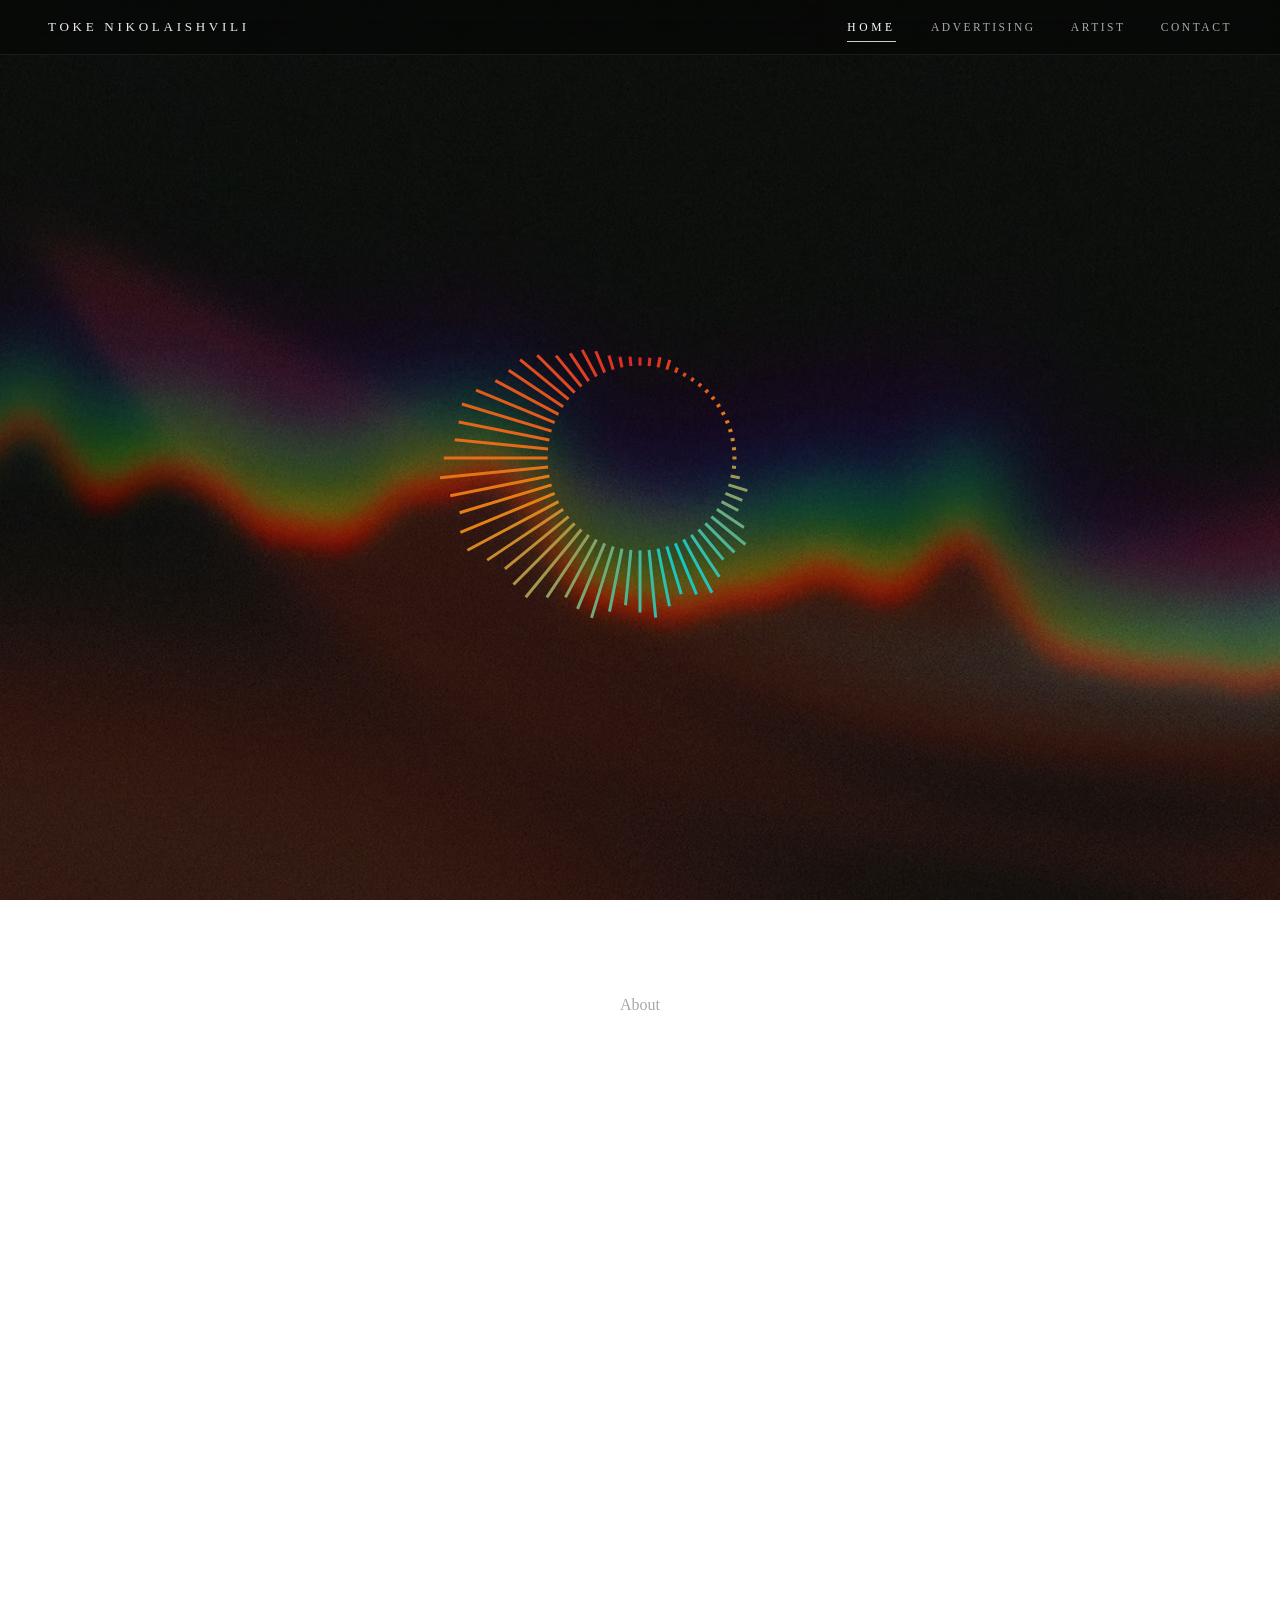
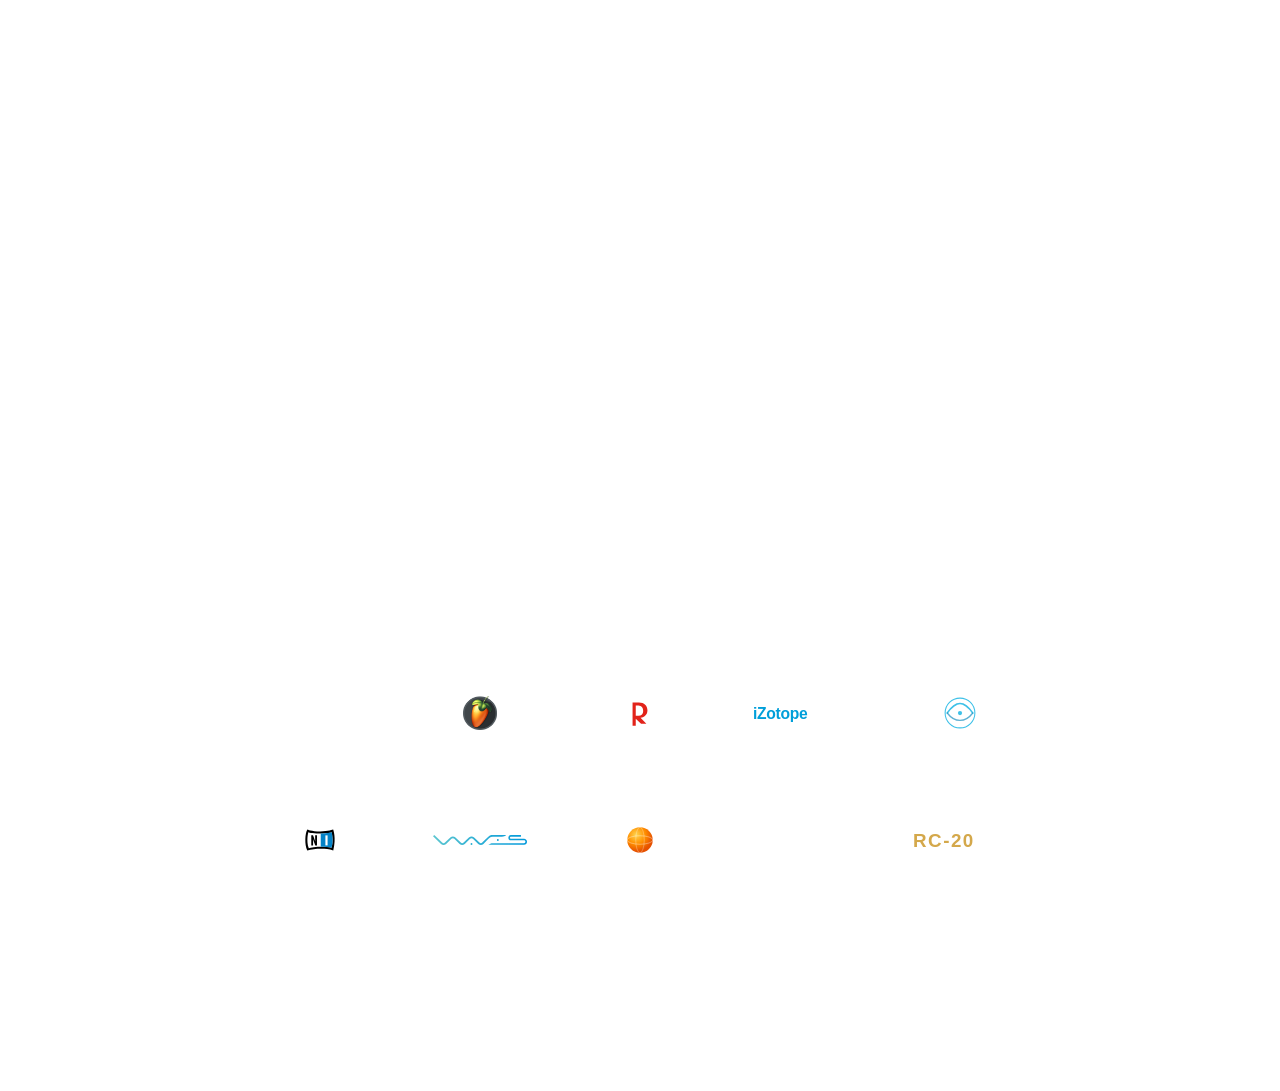
==== index.html @ 5052872d "Add beat-sync music toggle across all pages with SoundCloud player. Wire breathe and BPM-driven wave" ====
<!DOCTYPE html>
<html lang="en">
<head>
<meta charset="UTF-8">
<meta name="viewport" content="width=device-width, initial-scale=1.0">
<title>Toke Nikolaishvili — Home</title>
<link rel="icon" href="favicon.svg" type="image/svg+xml">
<link rel="stylesheet" href="style.css?v=10">
</head>
<body>
  <div class="bg-layer bg-primary"></div>
  <div class="bg-layer bg-dark"></div>
  <div class="bg-layer bg-overlay"></div>

  <header class="site-header">
    <a href="index.html" class="site-logo">Toke Nikolaishvili</a>
    <button type="button" class="nav-toggle" aria-label="Open menu" aria-expanded="false" aria-controls="site-nav">
      <span class="nav-toggle__bar" aria-hidden="true"></span>
      <span class="nav-toggle__bar" aria-hidden="true"></span>
      <span class="nav-toggle__bar" aria-hidden="true"></span>
    </button>
    <nav class="site-nav" id="site-nav" aria-label="Main navigation">
      <a href="index.html">Home</a>
      <a href="pages/advertising.html">Advertising</a>
      <a href="pages/artist.html">Artist</a>
      <a href="pages/contact.html">Contact</a>
    </nav>
  </header>

  <div class="music-toggle-rail" id="musicToggleRail">
    <button type="button" class="music-toggle" id="musicToggle" aria-label="Mute music" aria-pressed="false">
      <span class="music-toggle__viz" aria-hidden="true">
        <svg class="music-toggle__wave" viewBox="0 0 24 14" width="24" height="14" fill="none" stroke="currentColor" stroke-width="1.45" stroke-linecap="round" stroke-linejoin="round">
          <path class="music-toggle__wave-path music-toggle__wave-path--back" d="M0 7 C2 5.5 4 8.5 6 7 S10 5.5 12 7 S16 8.5 18 7 S22 5.5 24 7"/>
          <path class="music-toggle__wave-path music-toggle__wave-path--front" d="M0 7 C2 8.5 4 5.5 6 7 S10 8.5 12 7 S16 5.5 18 7 S22 8.5 24 7"/>
        </svg>
      </span>
      <svg class="music-toggle__icon music-toggle__icon--off" width="20" height="20" viewBox="0 0 24 24" fill="none" aria-hidden="true">
        <path d="M11 5 6 9H3v6h3l5 4V5z" stroke="currentColor" stroke-width="1.5" stroke-linejoin="round"/>
        <line x1="16" y1="9" x2="22" y2="15" stroke="currentColor" stroke-width="1.5" stroke-linecap="round"/>
        <line x1="22" y1="9" x2="16" y2="15" stroke="currentColor" stroke-width="1.5" stroke-linecap="round"/>
      </svg>
    </button>
  </div>

  <main class="page-content home-hero" id="hero">
    <canvas id="radialCanvas" width="420" height="420"></canvas>
    <button type="button" class="scroll-cue" id="scrollCue" aria-label="Scroll to about">
      <svg class="scroll-cue__arrow" width="18" height="10" viewBox="0 0 18 10" fill="none" aria-hidden="true"><path d="M1 1L9 8L17 1" stroke="currentColor" stroke-width="1.5" stroke-linecap="round" stroke-linejoin="round"/></svg>
    </button>
  </main>

  <section class="page-content about-reveal" id="about">
    <div class="page-section page-section--centered">
      <div class="page-inner">
        <p class="scroll-cue__text" style="color: darkgray;">About</p>

        <h1 class="page-title">Tornike “Toke” Nikolaishvili</h1>
        <p class="page-subtitle">Sound Designer &bull; Music Producer &bull; Audio Engineer</p>

        <div class="bio-text">
          <p>Born in Tbilisi, Georgia and currently based in Vancouver, Canada, Tornike “Toke” Nikolaishvili is a sound designer, music producer, and audio engineer with more than 20 years of experience in music production, sound design, and audio engineering.</p>
          <p>Specializing in game audio, interactive sound design, and electronic music production, Toke creates immersive sound experiences that combine technical precision with emotional impact. His work includes sound effects, adaptive music loops, UI audio, ambient textures, transition effects, and slot-style game audio systems.</p>
          <p>With advanced expertise in Ableton Live, he has collaborated on freelance game audio projects with developers, artists, and designers to deliver polished, production-ready audio assets optimized for performance and gameplay integration.</p>
          <p>From 2019 to 2023, Toke worked as an Ableton Live mentor at 303Hz Academy in Tbilisi, teaching music production, sound design, workflow development, and creative audio techniques to emerging producers and artists.</p>
          <p>Alongside his work in game audio and music production, Toke is also one of the founders and CEOs of Swing Festival in Poti, Georgia &mdash; a festival centered around electronic music, underground culture, sound, and immersive artistic experiences.</p>
          <p>His creative approach blends experimental sound design, technical audio engineering, rhythm, atmosphere, and a deep understanding of frequencies and interactive environments.</p>
        </div>

        <div class="section-divider"></div>
        <p class="page-label">Skills</p>

        <div class="skills-grid">
          <div>
            <p class="skills-col-label">Sound Design</p>
            <ul class="skills-list">
              <li>Game Audio Design</li>
              <li>Interactive Sound Systems</li>
              <li>Slot Game Audio</li>
              <li>Adaptive Music Loops</li>
              <li>Sound Effects &amp; Foley</li>
              <li>Ambient Textures</li>
            </ul>
          </div>
          <div>
            <p class="skills-col-label">Production</p>
            <ul class="skills-list">
              <li>Electronic Music Production</li>
              <li>Mixing &amp; Mastering</li>
              <li>UI / UX Audio</li>
              <li>Audio Optimization</li>
              <li>Transition Effects</li>
            </ul>
          </div>
          <div>
            <p class="skills-col-label">Software</p>
            <ul class="skills-list">
              <li>Ableton Live <span class="muted">(Expert)</span></li>
              <li>FL Studio</li>
              <li>Professional VST &amp; Plugins</li>
            </ul>
            <p class="skills-col-label skills-col-label--spaced">Experience</p>
            <ul class="skills-list">
              <li>20+ Years in Audio</li>
              <li>Ableton Mentor 2019&ndash;2023</li>
              <li>Swing Festival Co-Founder</li>
            </ul>
            <p class="skills-col-label skills-col-label--spaced">Availability</p>
            <p class="availability-text">Available for Remote, Freelance,<br>Contract, and Full-Time Opportunities.</p>
          </div>
        </div>

        <div class="section-divider"></div>
        <p class="page-label">Creative Audio Toolkit</p>

        <div class="toolkit-grid">
          <div class="logo-card">
            <img class="logo-card__img logo-card__img--light" src="images/toolkit/ableton.svg" alt="Ableton Live" loading="lazy" width="120" height="24">
            <span>Ableton</span>
          </div>
          <div class="logo-card">
            <img class="logo-card__img" src="images/toolkit/fl-studio.png" alt="FL Studio" loading="lazy" width="36" height="36">
            <span>FL Studio</span>
          </div>
          <div class="logo-card">
            <img class="logo-card__img" src="images/toolkit/fabfilter.svg" alt="FabFilter" loading="lazy" width="36" height="36">
            <span>FabFilter</span>
          </div>
          <div class="logo-card">
            <img class="logo-card__img" src="images/toolkit/izotope.svg" alt="iZotope RX" loading="lazy" width="100" height="24">
            <span>iZotope RX</span>
          </div>
          <div class="logo-card">
            <img class="logo-card__img" src="images/toolkit/serum.svg" alt="Serum" loading="lazy" width="36" height="36">
            <span>Serum</span>
          </div>
          <div class="logo-card">
            <img class="logo-card__img" src="images/toolkit/native-instruments.svg" alt="Kontakt" loading="lazy" width="36" height="36">
            <span>Kontakt</span>
          </div>
          <div class="logo-card">
            <img class="logo-card__img" src="images/toolkit/waves.svg" alt="Waves" loading="lazy" width="100" height="20">
            <span>Waves</span>
          </div>
          <div class="logo-card">
            <img class="logo-card__img" src="images/toolkit/ozone.svg" alt="Ozone" loading="lazy" width="36" height="36">
            <span>Ozone</span>
          </div>
          <div class="logo-card">
            <img class="logo-card__img logo-card__img--light" src="images/toolkit/valhalla.svg" alt="Valhalla" loading="lazy" width="110" height="24">
            <span>Valhalla</span>
          </div>
          <div class="logo-card">
            <img class="logo-card__img" src="images/toolkit/rc20.svg" alt="RC-20" loading="lazy" width="80" height="24">
            <span>RC-20</span>
          </div>
          <div class="logo-card">
            <img class="logo-card__img logo-card__img--wide" src="images/toolkit/fmod.svg" alt="FMOD" loading="lazy" width="110" height="28">
            <span>FMOD</span>
          </div>
        </div>
      </div>
    </div>
  </section>

  <div class="soundcloud-hidden" id="soundcloudBar" data-track="https://soundcloud.com/batterdown/indigo" data-bpm="130" data-beat-offset="1">
    <iframe
      id="soundcloudPlayer"
      title="SoundCloud player"
      allow="autoplay"
      scrolling="no"
      frameborder="no"
    ></iframe>
  </div>

  <script src="script.js?v=9"></script>
</body>
</html>
---- style.css ----
* { margin: 0; padding: 0; box-sizing: border-box; }
  html, body { width: 100%; min-height: 100%; }
  body { position: relative; }
  
  .bg-layer {
    position: fixed;
    inset: 0;
    width: 100%;
    height: 100%;
  }

  /* Layer 1: Fullscreen background */
  .bg-primary {
    background-image: url("[data-uri]");
    background-size: cover;
    background-position: center;
    background-repeat: no-repeat;
    z-index: 1;
  }

  /* Layer 2: Dark overlay for readability */
  .bg-dark {
    background: rgba(0, 0, 0, 0.45);
    z-index: 2;
  }

  /* Layer 3: Second image as low-opacity overlay */
  .bg-overlay {
    background-image: url("[data-uri]");
    background-size: cover;
    background-position: center;
    background-repeat: no-repeat;
    opacity: 0.18;
    z-index: 3;
  }

  /* Content sits above all layers */
  .content {
    position: relative;
    z-index: 10;
    width: 100%;
    min-height: 100vh;
  }

  .content section {
    width: 100%;
    min-height: 100vh;
  }

  /* Right-side vertical navigation */
  .site-nav {
    position: fixed;
    top: 50%;
    right: 2rem;
    transform: translateY(-50%);
    z-index: 100;
    display: flex;
    flex-direction: column;
    align-items: flex-end;
    gap: 2rem;
  }

  .site-nav a {
    color: rgba(255, 255, 255, 0.65);
    text-decoration: none;
    font-family: 'Georgia', 'Times New Roman', serif;
    font-size: 0.72rem;
    letter-spacing: 0.22em;
    text-transform: uppercase;
    transition: color 0.3s ease, letter-spacing 0.3s ease;
    position: relative;
    padding: 0.2rem 0;
    text-align: right;
    display: block;
  }

  .site-nav a::after {
    content: '';
    position: absolute;
    bottom: 0;
    left: 50%;
    transform: translateX(-50%);
    width: 1px;
    height: 0;
    background: rgba(255, 255, 255, 0.9);
    transition: height 0.3s ease;
  }

  .site-nav a:hover {
    color: rgba(255, 255, 255, 1);
    letter-spacing: 0.32em;
  }

  .site-nav a.active {
    color: rgba(255, 255, 255, 1);
    letter-spacing: 0.32em;
  }

  .site-nav a.active::after {
    content: '';
    position: absolute;
    bottom: -2px;
    left: 0;
    right: 0;
    height: 1px;
    background: rgba(255, 255, 255, 0.8);
  }

  .site-nav a:hover::after {
    height: 100%;
  }

  /* Thin vertical rule beside the nav */
  .site-nav::before {
    content: '';
    position: absolute;
    top: -1.5rem;
    bottom: -1.5rem;
    right: -1rem;
    width: 1px;
    background: rgba(255, 255, 255, 0.15);
  }

  /* Header layout */
  .site-header {
    position: fixed;
    top: 0;
    left: 0;
    right: 0;
    z-index: 100;
    display: flex;
    align-items: center;
    justify-content: space-between;
    padding: 1.1rem 3rem;
    background: rgba(0, 0, 0, 0.4);
    backdrop-filter: blur(14px);
    -webkit-backdrop-filter: blur(14px);
    border-bottom: 0.5px solid rgba(255, 255, 255, 0.08);
  }

  .site-logo {
    font-family: Georgia, 'Times New Roman', serif;
    font-size: 0.82rem;
    letter-spacing: 0.28em;
    text-transform: uppercase;
    color: rgba(255, 255, 255, 0.92);
    text-decoration: none;
    transition: color 0.3s ease, letter-spacing 0.3s ease;
  }

  .site-logo:hover {
    color: rgba(255, 255, 255, 1);
    letter-spacing: 0.34em;
  }

  .site-header .site-nav {
    position: static;
    top: auto;
    right: auto;
    transform: none;
    flex-direction: row;
    align-items: center;
    gap: 2.2rem;
  }

  .site-header .site-nav::before {
    display: none;
  }

  .site-header .site-nav a {
    text-align: center;
  }

  .site-header .site-nav a::after {
    left: 0;
    right: 0;
    transform: none;
    width: auto;
  }

  .site-header .site-nav a.active::after {
    bottom: -6px;
    height: 1px;
  }

  .site-header .site-nav a:hover::after {
    height: 1px;
    bottom: -6px;
  }

  .nav-toggle {
    display: none;
    flex-direction: column;
    justify-content: center;
    gap: 5px;
    width: 44px;
    height: 44px;
    padding: 0;
    border: 0.5px solid rgba(255, 255, 255, 0.15);
    border-radius: 6px;
    background: rgba(255, 255, 255, 0.04);
    cursor: pointer;
    transition: background 0.25s ease, border-color 0.25s ease;
  }

  .nav-toggle:hover {
    background: rgba(255, 255, 255, 0.1);
    border-color: rgba(255, 255, 255, 0.3);
  }

  .nav-toggle__bar {
    display: block;
    width: 20px;
    height: 1.5px;
    margin: 0 auto;
    background: rgba(255, 255, 255, 0.9);
    transition: transform 0.3s ease, opacity 0.3s ease;
  }

  .site-header.is-open .nav-toggle__bar:nth-child(1) {
    transform: translateY(6.5px) rotate(45deg);
  }

  .site-header.is-open .nav-toggle__bar:nth-child(2) {
    opacity: 0;
  }

  .site-header.is-open .nav-toggle__bar:nth-child(3) {
    transform: translateY(-6.5px) rotate(-45deg);
  }

  body.nav-open {
    overflow: hidden;
  }

  /* Page layout */
  .page-content {
    position: relative;
    z-index: 10;
    width: 100%;
    min-height: 100vh;
    padding: 6rem 3rem 4rem;
  }

  .page-content:not(.about-reveal) {
    animation: none;
  }

  .page-reveal-item {
    opacity: 0;
    transform: translateY(36px);
    animation: section-reveal 1.15s cubic-bezier(0.22, 1, 0.36, 1) forwards;
  }

  @keyframes section-reveal {
    from {
      opacity: 0;
      transform: translateY(36px);
    }
    to {
      opacity: 1;
      transform: translateY(0);
    }
  }

  @keyframes page-enter {
    from {
      opacity: 0;
      transform: translateY(22px);
    }
    to {
      opacity: 1;
      transform: translateY(0);
    }
  }

  html.is-leaving .page-reveal-item,
  html.is-leaving .site-header {
    animation: none !important;
    opacity: 0;
    transform: translateY(-14px);
    transition: opacity 0.4s ease, transform 0.4s ease;
  }

  @media (prefers-reduced-motion: reduce) {
    .page-reveal-item {
      animation: none;
      opacity: 1;
      transform: none;
    }

    html.is-leaving .page-reveal-item,
    html.is-leaving .site-header {
      transition: none;
    }
  }

  .home-hero {
    position: relative;
    display: flex;
    flex-direction: column;
    align-items: center;
    justify-content: center;
    min-height: 100svh;
    height: 100svh;
    padding-top: 5rem;
    overflow: hidden;
  }

  .scroll-cue {
    position: absolute;
    bottom: 2.5rem;
    left: 50%;
    transform: translateX(-50%);
    display: flex;
    flex-direction: column;
    align-items: center;
    gap: 0.6rem;
    padding: 0.5rem 1rem;
    margin: 0;
    border: none;
    background: transparent;
    -webkit-appearance: none;
    appearance: none;
    color: rgba(255, 255, 255, 0.55);
    font-family: Georgia, serif;
    font-size: 0.62rem;
    letter-spacing: 0.3em;
    text-transform: uppercase;
    cursor: pointer;
    -webkit-tap-highlight-color: transparent;
    opacity: 0;
    visibility: hidden;
    pointer-events: none;
    transition: opacity 0.5s ease, visibility 0s linear 0.5s, color 0.3s ease;
  }

  .scroll-cue.is-shown {
    opacity: 1;
    visibility: visible;
    pointer-events: auto;
    transition: opacity 0.5s ease, visibility 0s linear 0s, color 0.3s ease;
  }

  .scroll-cue:hover {
    color: rgba(255, 255, 255, 0.95);
  }

  .scroll-cue__arrow {
    animation: scroll-cue-bounce 2s ease-in-out infinite;
  }

  @keyframes scroll-cue-bounce {
    0%, 100% { transform: translateY(0); opacity: 0.6; }
    50% { transform: translateY(5px); opacity: 1; }
  }

  .about-reveal {
    min-height: 0;
    opacity: 0;
    visibility: hidden;
    transform: translateY(40px);
    pointer-events: none;
    transition: opacity 0.9s ease, transform 0.9s ease, visibility 0s linear 0.9s;
  }

  .about-reveal.is-visible {
    min-height: 100vh;
    opacity: 1;
    visibility: visible;
    transform: translateY(0);
    pointer-events: auto;
    transition: opacity 0.9s ease, transform 0.9s ease, visibility 0s linear 0s;
  }

  .soundcloud-hidden {
    position: fixed;
    width: 0;
    height: 0;
    overflow: hidden;
    opacity: 0;
    pointer-events: none;
    border: 0;
  }

  .music-toggle-rail {
    position: fixed;
    left: max(1rem, env(safe-area-inset-left, 0px));
    top: 50%;
    transform: translateY(-50%);
    width: 2.75rem;
    z-index: 90;
    pointer-events: none;
    opacity: 0;
    visibility: hidden;
    transition: opacity 0.45s ease, visibility 0s linear 0.45s;
  }

  .music-toggle-rail.is-ready {
    opacity: 1;
    visibility: visible;
    transition: opacity 0.45s ease, visibility 0s linear 0s;
  }

  .music-toggle {
    position: relative;
    top: auto;
    margin-top: 0;
    display: flex;
    align-items: center;
    justify-content: center;
    width: 2.75rem;
    height: 2.75rem;
    padding: 0;
    border: 0.5px solid rgba(255, 255, 255, 0.15);
    border-radius: 50%;
    background: rgba(0, 0, 0, 0.45);
    backdrop-filter: blur(12px);
    -webkit-backdrop-filter: blur(12px);
    color: rgba(255, 255, 255, 0.82);
    cursor: pointer;
    pointer-events: auto;
    -webkit-tap-highlight-color: transparent;
    transition: color 0.25s ease, background 0.25s ease;
    --beat-y: 0.78;
    --beat-x: 1;
    --beat-opacity: 0.62;
    --beat-glow: 0;
    box-shadow: 0 0 calc(20px * var(--beat-glow)) calc(5px * var(--beat-glow)) rgba(255, 255, 255, 0.18);
    border-color: rgba(255, 255, 255, calc(0.12 + var(--beat-glow) * 0.55));
    transform: scale(calc(0.94 + var(--beat-y) * 0.08));
  }

  .music-toggle:hover {
    color: rgba(255, 255, 255, 1);
    background: rgba(255, 255, 255, 0.08);
  }

  .music-toggle.is-beat-sync:not(.is-muted):hover {
    transform: scale(calc(0.98 + var(--beat-y) * 0.1));
  }

  .music-toggle.is-muted {
    color: rgba(255, 255, 255, 0.45);
    border-color: rgba(255, 255, 255, 0.1);
    box-shadow: none;
    transform: none;
  }

  .music-toggle__viz {
    display: flex;
    align-items: center;
    justify-content: center;
    width: 24px;
    height: 14px;
    transform: scale(var(--beat-x), var(--beat-y));
    opacity: var(--beat-opacity);
    will-change: transform, opacity;
  }

  .music-toggle__wave {
    display: block;
    flex-shrink: 0;
  }

  .music-toggle__wave-path--back {
    opacity: 0.34;
  }

  .music-toggle.is-muted .music-toggle__viz {
    display: none;
  }

  .music-toggle__icon {
    display: block;
  }

  .music-toggle__icon--off {
    display: none;
  }

  .music-toggle.is-muted .music-toggle__icon--off {
    display: block;
  }

  @media (prefers-reduced-motion: reduce) {
    .music-toggle {
      transform: none;
    }

    .music-toggle__viz {
      transform: scale(0.95);
      opacity: 0.85;
    }
  }

  .soundcloud-hidden iframe {
    width: 1px;
    height: 1px;
    border: none;
  }

  .page-section {
    max-width: 1100px;
    margin: 0 auto;
  }

  .page-section--centered {
    display: flex;
    flex-direction: column;
    align-items: center;
  }

  .page-inner {
    max-width: 780px;
    width: 100%;
    text-align: center;
  }

  .page-inner--narrow {
    max-width: 560px;
  }

  .page-label {
    font-family: Georgia, serif;
    font-size: 1.65rem;
    letter-spacing: 0.3em;
    text-transform: uppercase;
    color: rgba(255, 255, 255, 0.35);
    margin: 0 0 2.5rem;
  }

  .page-title {
    font-family: Georgia, serif;
    font-size: 1.6rem;
    font-weight: 400;
    color: rgba(255, 255, 255, 0.95);
    letter-spacing: 0.06em;
    margin: 0 0 0.4rem;
  }

  .page-title-release {
    font-family: Georgia, serif;
    font-size: 0.85rem;
    font-weight: 400;
    color: rgba(255, 255, 255, 0.95);
    letter-spacing: 0.5em;
    margin: 0 0 0.4rem;
  }

  .page-title--section {
    font-size: 1.35rem;
    margin-bottom: 1.5rem;
  }

  .page-subtitle {
    font-family: Georgia, serif;
    font-size: 0.7rem;
    letter-spacing: 0.25em;
    text-transform: uppercase;
    color: rgba(255, 255, 255, 0.4);
    margin: 0 0 2.5rem;
  }

  .bio-text p {
    font-family: Georgia, serif;
    font-size: 0.92rem;
    line-height: 1.85;
    color: rgba(255, 255, 255, 0.7);
    margin: 0 0 1.2rem;
    text-align: left;
  }

  .section-divider {
    width: 100%;
    height: 0.5px;
    background: rgba(255, 255, 255, 0.07);
    margin: 3rem 0;
  }

  .skills-grid {
    display: grid;
    grid-template-columns: 1fr 1fr 1fr;
    gap: 2rem;
    text-align: left;
  }

  .skills-col-label {
    font-family: Georgia, serif;
    font-size: 0.6rem;
    letter-spacing: 0.2em;
    text-transform: uppercase;
    color: rgba(255, 255, 255, 0.3);
    margin: 0 0 1.2rem;
  }

  .skills-col-label--spaced {
    margin-top: 2.5rem;
  }

  .skills-list {
    list-style: none;
    padding: 0;
    margin: 0;
  }

  .skills-list li {
    font-family: Georgia, serif;
    font-size: 0.85rem;
    color: rgba(255, 255, 255, 0.65);
    padding: 0.35rem 0;
    border-bottom: 0.5px solid rgba(255, 255, 255, 0.06);
  }

  .skills-list li:last-child {
    border-bottom: none;
  }

  .skills-list .muted {
    color: rgba(255, 255, 255, 0.3);
    font-size: 0.75rem;
  }

  .availability-text {
    font-family: Georgia, serif;
    font-size: 0.85rem;
    color: rgba(255, 255, 255, 0.65);
    line-height: 1.7;
    margin: 0;
  }

  .toolkit-grid {
    display: grid;
    grid-template-columns: repeat(5, 1fr);
    gap: 1.2rem;
  }

  .logo-card {
    border-radius: 10px;
    border: 0.5px solid rgba(255, 255, 255, 0.07);
    background: rgba(255, 255, 255, 0.02);
    padding: 1.5rem 1rem;
    display: flex;
    flex-direction: column;
    align-items: center;
    gap: 0.75rem;
    transition: all 0.3s;
  }

  .logo-card__img {
    display: block;
    height: 34px;
    width: auto;
    max-width: 88%;
    object-fit: contain;
  }

  .logo-card__img--light {
    filter: brightness(0) invert(1);
  }

  .logo-card__img--wide {
    max-width: 96%;
    height: 28px;
  }

  .logo-card:hover {
    border-color: rgba(255, 255, 255, 0.18);
    background: rgba(255, 255, 255, 0.05);
  }

  .logo-card span {
    font-family: Arial, sans-serif;
    font-size: 0.72rem;
    color: rgba(255, 255, 255, 0.6);
    letter-spacing: 0.12em;
    text-transform: uppercase;
    text-align: center;
  }

  .video-grid {
    display: grid;
    grid-template-columns: repeat(3, 1fr);
    gap: 20px;
  }

  .vcard {
    border-radius: 8px;
    overflow: hidden;
    background: rgba(255, 255, 255, 0.03);
    border: 0.5px solid rgba(255, 255, 255, 0.08);
    cursor: pointer;
    transition: border 0.2s;
  }

  .video-thumb {
    aspect-ratio: 16 / 9;
    position: relative;
    overflow: hidden;
    background: #000;
    display: flex;
    align-items: center;
    justify-content: center;
    cursor: pointer;
  }

  .video-thumb__img {
    position: absolute;
    inset: 0;
    width: 100%;
    height: 100%;
    object-fit: cover;
  }

  .play-btn {
    position: relative;
    z-index: 1;
    width: 52px;
    height: 52px;
    border-radius: 50%;
    background: rgba(255, 255, 255, 0.12);
    border: 1.5px solid rgba(255, 255, 255, 0.35);
    display: flex;
    align-items: center;
    justify-content: center;
    transition: all 0.2s;
    flex-shrink: 0;
  }

  .vcard-info {
    padding: 10px 14px 12px;
  }

  .vcard-title {
    margin: 0;
    font-size: 13px;
    font-weight: 500;
    color: rgba(255, 255, 255, 0.88);
    font-family: Georgia, serif;
    letter-spacing: 0.03em;
  }

  .vcard-category {
    margin: 4px 0 0;
    font-size: 10px;
    color: rgba(255, 255, 255, 0.3);
    letter-spacing: 0.1em;
    text-transform: uppercase;
  }

  .page-placeholder-text {
    font-family: Georgia, serif;
    font-size: 0.92rem;
    line-height: 1.85;
    color: rgba(255, 255, 255, 0.55);
    margin: 0;
    text-align: center;
  }

  .contact-note {
    font-family: Georgia, serif;
    font-size: 0.75rem;
    letter-spacing: 0.15em;
    text-transform: uppercase;
    color: rgba(255, 255, 255, 0.3);
    margin: 2.5rem 0 0;
    text-align: center;
  }

  /* Contact page */
  .contact-page {
    max-width: 820px;
  }

  .contact-intro {
    font-family: Georgia, serif;
    font-size: 0.92rem;
    line-height: 1.85;
    color: rgba(255, 255, 255, 0.55);
    margin: 0 0 3.5rem;
    text-align: center;
  }

  .contact-block {
    margin-bottom: 3.5rem;
    text-align: left;
  }

  .contact-block:last-child {
    margin-bottom: 0;
  }

  .contact-block__label {
    font-family: Georgia, serif;
    font-size: 0.65rem;
    letter-spacing: 0.28em;
    text-transform: uppercase;
    color: rgba(255, 255, 255, 0.35);
    margin: 0 0 1.25rem;
    text-align: center;
  }

  .social-grid {
    display: grid;
    grid-template-columns: repeat(4, 1fr);
    gap: 1rem;
  }

  .social-card {
    display: flex;
    flex-direction: column;
    align-items: center;
    gap: 0.65rem;
    padding: 1.75rem 1rem 1.5rem;
    border-radius: 12px;
    border: 0.5px solid rgba(255, 255, 255, 0.12);
    background: linear-gradient(160deg, rgba(255, 255, 255, 0.08) 0%, rgba(255, 255, 255, 0.03) 100%);
    backdrop-filter: blur(10px);
    -webkit-backdrop-filter: blur(10px);
    box-shadow: 0 8px 32px rgba(0, 0, 0, 0.12);
    text-decoration: none;
    transition: border-color 0.3s ease, background 0.3s ease, transform 0.3s ease, box-shadow 0.3s ease;
  }

  .social-card:hover {
    border-color: rgba(255, 255, 255, 0.2);
    background: linear-gradient(160deg, rgba(255, 255, 255, 0.12) 0%, rgba(255, 255, 255, 0.05) 100%);
    box-shadow: 0 12px 40px rgba(0, 0, 0, 0.18);
    transform: translateY(-3px);
  }

  .social-card__icon {
    display: flex;
    align-items: center;
    justify-content: center;
    height: 40px;
  }

  .social-card__name {
    font-family: Georgia, serif;
    font-size: 0.82rem;
    color: rgba(255, 255, 255, 0.9);
    letter-spacing: 0.04em;
  }

  .social-card__handle {
    font-size: 0.62rem;
    letter-spacing: 0.1em;
    text-transform: uppercase;
    color: rgba(255, 255, 255, 0.35);
  }

  .contact-grid {
    display: grid;
    grid-template-columns: repeat(3, 1fr);
    gap: 1rem;
  }

  .contact-card {
    display: flex;
    flex-direction: column;
    align-items: center;
    gap: 0.55rem;
    padding: 1.75rem 1.25rem 1.5rem;
    border-radius: 12px;
    border: 0.5px solid rgba(255, 255, 255, 0.12);
    background: linear-gradient(160deg, rgba(255, 255, 255, 0.08) 0%, rgba(255, 255, 255, 0.03) 100%);
    backdrop-filter: blur(10px);
    -webkit-backdrop-filter: blur(10px);
    box-shadow: 0 8px 32px rgba(0, 0, 0, 0.12);
    text-decoration: none;
    text-align: center;
    transition: border-color 0.3s ease, background 0.3s ease, transform 0.3s ease, box-shadow 0.3s ease;
  }

  .contact-card:hover {
    border-color: rgba(255, 255, 255, 0.2);
    background: linear-gradient(160deg, rgba(255, 255, 255, 0.12) 0%, rgba(255, 255, 255, 0.05) 100%);
    box-shadow: 0 12px 40px rgba(0, 0, 0, 0.18);
    transform: translateY(-3px);
  }

  .contact-card__icon {
    display: flex;
    align-items: center;
    justify-content: center;
    height: 36px;
    margin-bottom: 0.25rem;
  }

  .contact-card__label {
    font-size: 0.62rem;
    letter-spacing: 0.18em;
    text-transform: uppercase;
    color: rgba(255, 255, 255, 0.35);
    font-family: Georgia, serif;
  }

  .contact-card__value {
    font-family: Georgia, serif;
    font-size: 0.78rem;
    color: rgba(255, 255, 255, 0.85);
    letter-spacing: 0.02em;
    word-break: break-word;
  }

  /* Artist page */
  .artist-intro {
    display: flex;
    flex-direction: row;
    align-items: flex-start;
    gap: 3.5rem;
    margin: 0 0 4.5rem;
  }

  .artist-bio {
    flex: 1;
    padding-top: 0.5rem;
  }

  .artist-bio__eyebrow {
    font-family: Georgia, serif;
    font-size: 1.65rem;
    letter-spacing: 0.3em;
    text-transform: uppercase;
    color: rgba(255, 255, 255, 0.35);
    margin: 0 0 0.75rem;
  }

  .artist-bio__name {
    font-family: Georgia, serif;
    font-weight: 400;
    font-size: 2.6rem;
    letter-spacing: 0.02em;
    color: #fff;
    margin: 0 0 1.5rem;
  }

  .artist-bio__text {
    font-size: 0.95rem;
    line-height: 1.85;
    color: rgba(255, 255, 255, 0.78);
    margin: 0 0 1.1rem;
    max-width: 80ch;
  }

  .artist-cover {
    display: block;
    flex: 0 0 250px;
    width: 250px;
    max-width: 250px;
    margin: 0;
    border-radius: 12px;
    overflow: hidden;
    border: 0.5px solid rgba(255, 255, 255, 0.1);
    box-shadow: 0 18px 50px rgba(0, 0, 0, 0.45);
  }

  .artist-cover img {
    display: block;
    width: 100%;
    height: auto;
  }

  .release-grid {
    display: grid;
    grid-template-columns: repeat(4, 1fr);
    gap: 1.5rem;
  }

  .release-card {
    display: block;
    text-decoration: none;
    border-radius: 10px;
    overflow: hidden;
    background: rgba(255, 255, 255, 0.03);
    border: 0.5px solid rgba(255, 255, 255, 0.08);
    transition: border-color 0.25s ease, transform 0.25s ease, background 0.25s ease;
  }

  .release-card:hover {
    border-color: rgba(255, 255, 255, 0.25);
    background: rgba(255, 255, 255, 0.05);
    transform: translateY(-4px);
  }

  .release-card__img {
    position: relative;
    aspect-ratio: 1 / 1;
    overflow: hidden;
    background: #000;
  }

  .release-card__img img {
    display: block;
    width: 100%;
    height: 100%;
    object-fit: cover;
    transition: transform 0.4s ease, opacity 0.4s ease;
  }

  .release-card__back {
    position: absolute;
    inset: 0;
    opacity: 0;
  }

  .release-card:hover .release-card__front {
    opacity: 0;
  }

  .release-card:hover .release-card__back {
    opacity: 1;
  }

  .release-card:hover .release-card__img img {
    transform: scale(1.05);
  }

  .release-card__info {
    padding: 0.95rem 1.1rem 1.1rem;
    border-top: 0.5px solid rgba(255, 255, 255, 0.06);
  }

  .release-card__title {
    margin: 0;
    font-family: Georgia, serif;
    font-size: 0.95rem;
    color: rgba(255, 255, 255, 0.9);
    letter-spacing: 0.03em;
  }

  .release-card__meta {
    margin: 0.4rem 0 0;
    font-size: 0.65rem;
    letter-spacing: 0.12em;
    text-transform: uppercase;
    color: rgba(255, 255, 255, 0.35);
  }

  .release-discogs-outro {
    margin: 3.5rem 0 0;
    padding-bottom: 2rem;
    border-bottom: 0.5px solid rgba(252, 247, 247, 0.08);
    font-family: Georgia, serif;
    font-size: 1rem;
    letter-spacing: 0.18em;
    text-transform: uppercase;
    color: rgba(255, 255, 255, 0.4);
    text-align: center;
  }

  .release-discogs-outro a {
    color: rgba(255, 255, 255, 0.85);
    text-decoration: none;
    border-bottom: 0.5px solid rgba(255, 255, 255, 0.25);
    transition: color 0.25s ease, border-color 0.25s ease;
  }

  .release-discogs-outro a:hover {
    color: #fff;
    border-color: rgba(255, 255, 255, 0.6);
  }

  @media (max-width: 900px) {
    .nav-toggle {
      display: flex;
    }

    .site-header {
      flex-wrap: wrap;
      padding: 0.85rem 1.25rem;
      gap: 0;
    }

    .site-header .site-nav {
      flex-direction: column;
      align-items: stretch;
      width: 100%;
      gap: 0;
      max-height: 0;
      overflow: hidden;
      opacity: 0;
      pointer-events: none;
      transition: max-height 0.35s ease, opacity 0.3s ease, padding 0.35s ease;
      padding-top: 0;
    }

    .site-header.is-open .site-nav {
      max-height: 420px;
      opacity: 1;
      pointer-events: auto;
      padding-top: 1rem;
      padding-bottom: 0.5rem;
    }

    .site-header .site-nav a {
      text-align: left;
      padding: 0.85rem 0.25rem;
      font-size: 0.78rem;
      border-bottom: 0.5px solid rgba(255, 255, 255, 0.06);
    }

    .site-header .site-nav a:last-child {
      border-bottom: none;
    }

    .site-header .site-nav a.active::after,
    .site-header .site-nav a:hover::after {
      display: none;
    }

    .site-header .site-nav a.active {
      color: rgba(255, 255, 255, 1);
    }

    .page-content {
      padding: 5.5rem 1.5rem 3rem;
    }

    .skills-grid,
    .video-grid {
      grid-template-columns: 1fr;
    }

    .toolkit-grid {
      grid-template-columns: repeat(2, 1fr);
    }

    .release-grid {
      grid-template-columns: repeat(2, 1fr);
      gap: 1rem;
    }

    .social-grid {
      grid-template-columns: repeat(2, 1fr);
    }

    .contact-grid {
      grid-template-columns: 1fr;
    }

    .home-hero {
      min-height: 100svh;
      height: 100svh;
      padding-bottom: 5rem;
    }

    .scroll-cue {
      bottom: 1.75rem;
    }

    .music-toggle-rail {
      left: max(0.65rem, env(safe-area-inset-left, 0px));
      width: 2.5rem;
    }

    .music-toggle {
      width: 2.5rem;
      height: 2.5rem;
    }

    #radialCanvas {
      width: min(420px, 85vw);
      height: min(420px, 85vw);
    }
  }

  @media (max-width: 768px) {
    .artist-intro {
      flex-direction: column;
      align-items: stretch;
      gap: 2rem;
      margin-bottom: 3rem;
    }

    .artist-bio {
      padding-top: 0;
    }

    .artist-bio__name {
      font-size: 2.1rem;
    }

    .artist-cover {
      flex: none;
      width: 100%;
      max-width: none;
    }
  }
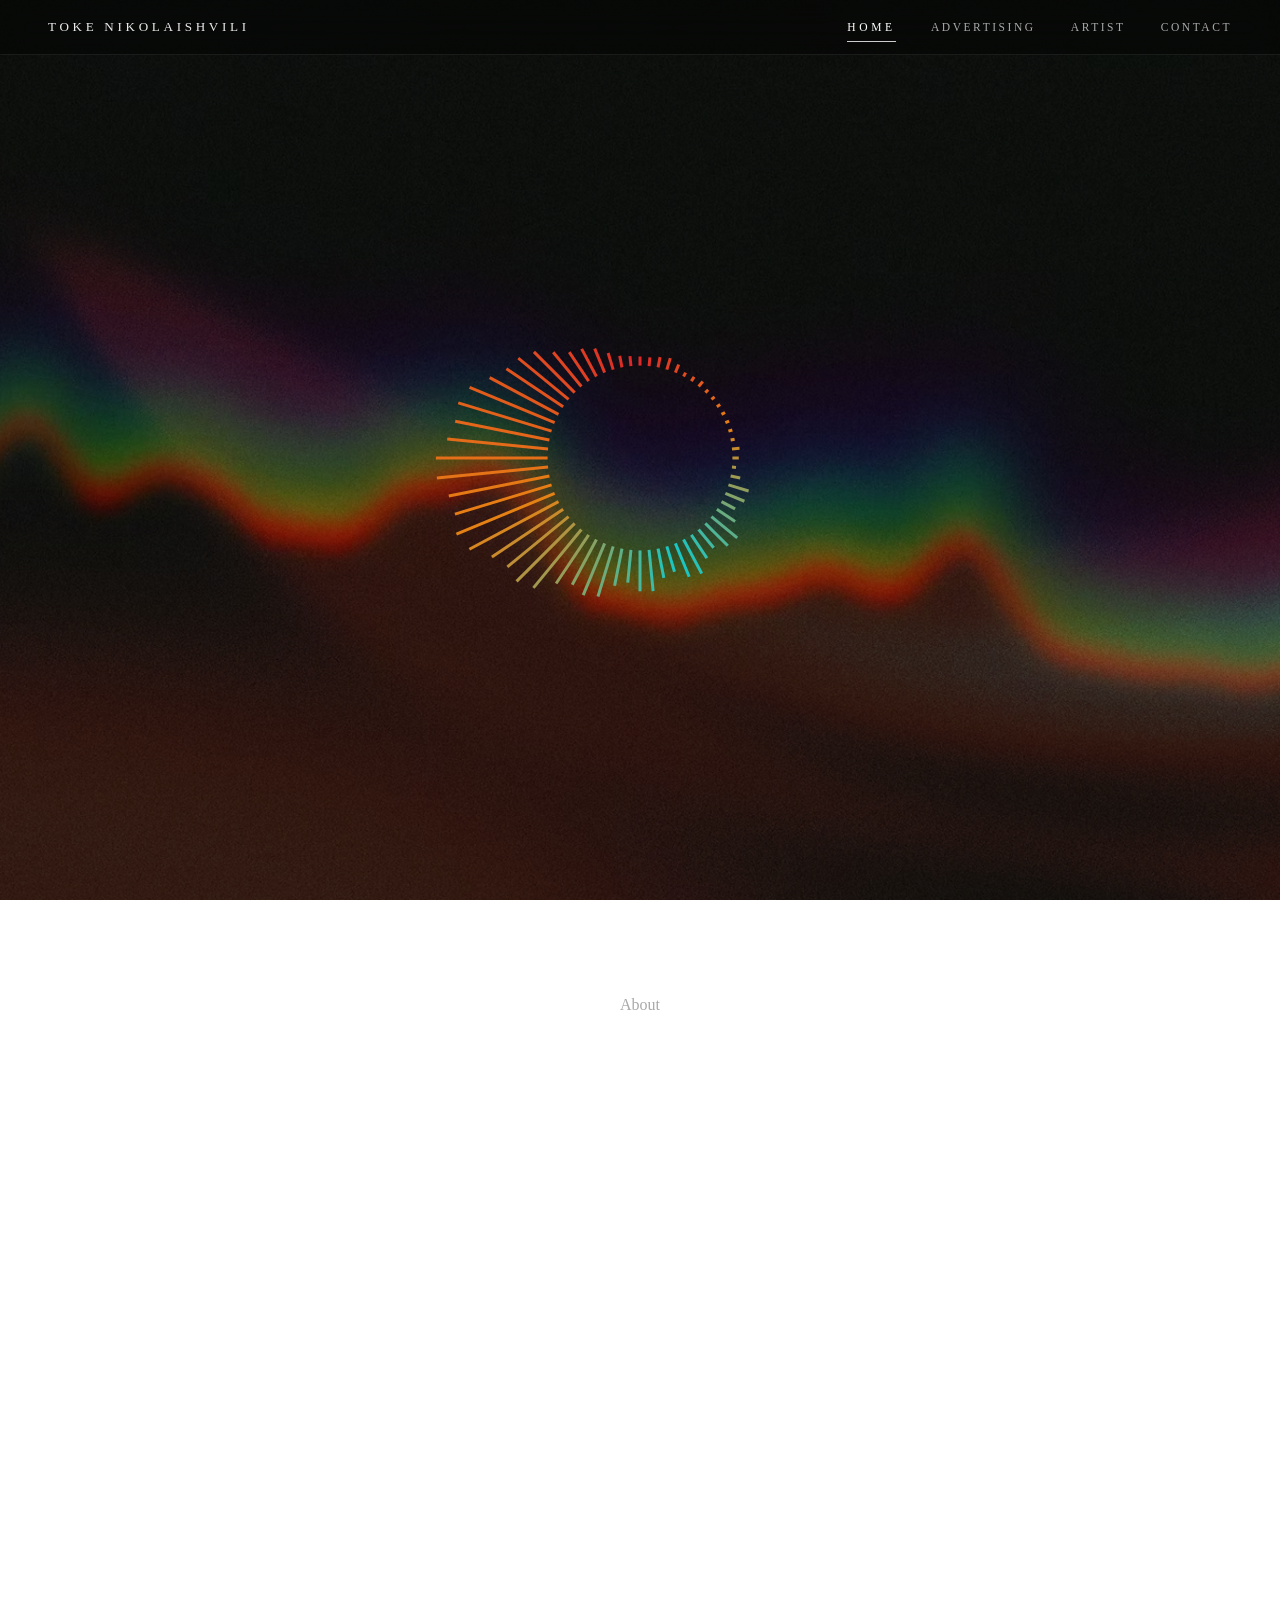
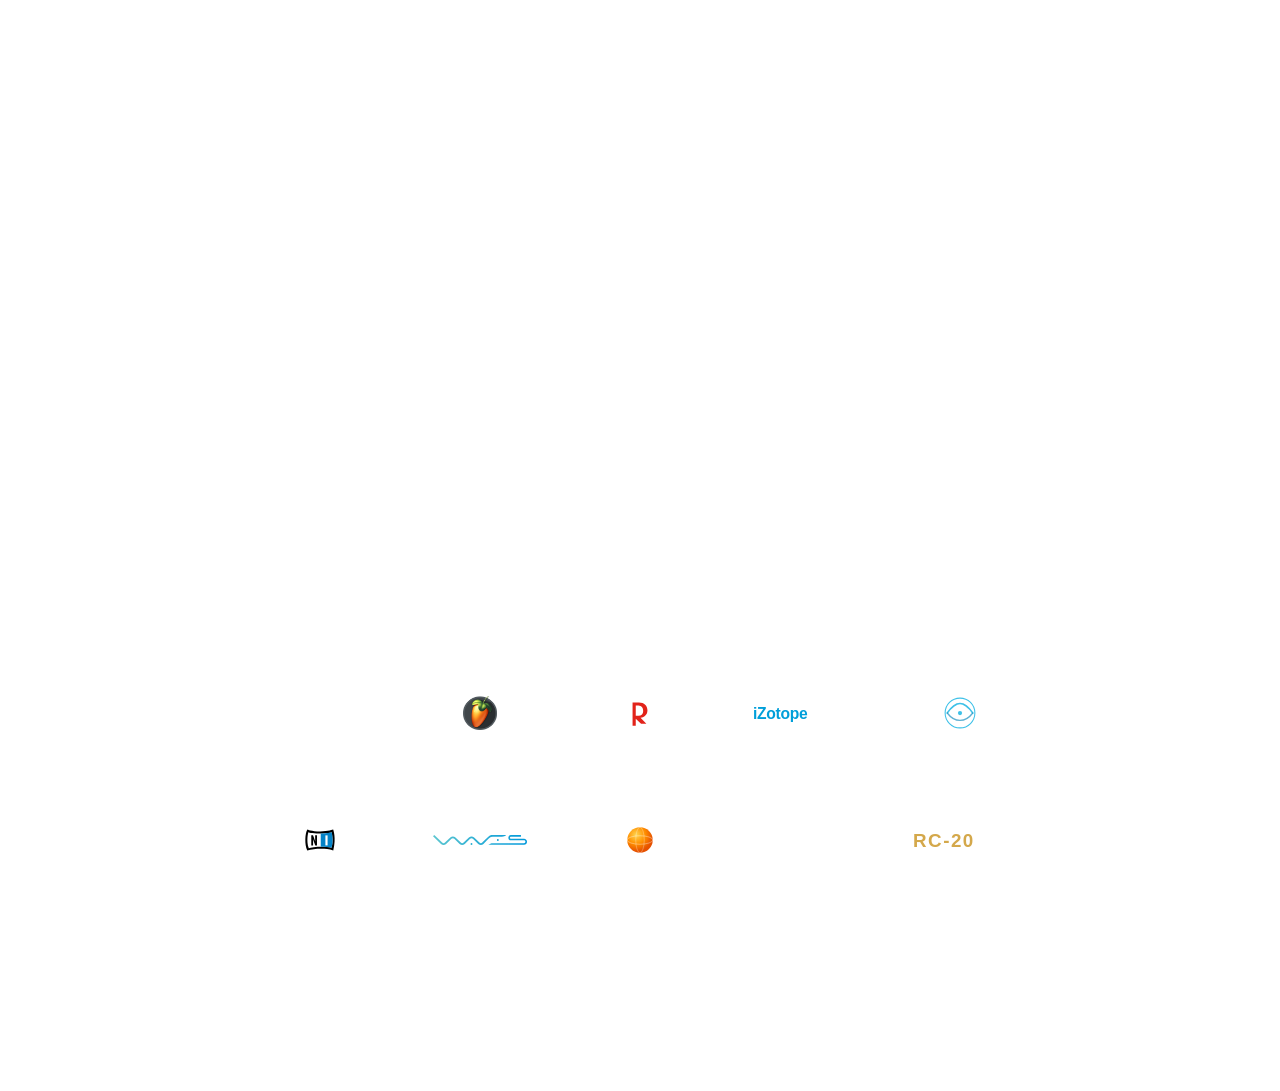
==== commit 04ea4a11: "Keep music playing across page navigation with PJAX and loop. Add seamless page swaps without restar" ====
--- a/index.html
+++ b/index.html
@@ -13,17 +13,17 @@
   <div class="bg-layer bg-overlay"></div>
 
   <header class="site-header">
-    <a href="index.html" class="site-logo">Toke Nikolaishvili</a>
+    <a href="/index.html" class="site-logo">Toke Nikolaishvili</a>
     <button type="button" class="nav-toggle" aria-label="Open menu" aria-expanded="false" aria-controls="site-nav">
       <span class="nav-toggle__bar" aria-hidden="true"></span>
       <span class="nav-toggle__bar" aria-hidden="true"></span>
       <span class="nav-toggle__bar" aria-hidden="true"></span>
     </button>
     <nav class="site-nav" id="site-nav" aria-label="Main navigation">
-      <a href="index.html">Home</a>
-      <a href="pages/advertising.html">Advertising</a>
-      <a href="pages/artist.html">Artist</a>
-      <a href="pages/contact.html">Contact</a>
+      <a href="/index.html">Home</a>
+      <a href="/pages/advertising.html">Advertising</a>
+      <a href="/pages/artist.html">Artist</a>
+      <a href="/pages/contact.html">Contact</a>
     </nav>
   </header>
 
@@ -42,6 +42,8 @@
       </svg>
     </button>
   </div>
+
+  <div id="page-root">
 
   <main class="page-content home-hero" id="hero">
     <canvas id="radialCanvas" width="420" height="420"></canvas>
@@ -163,6 +165,8 @@
     </div>
   </section>
 
+  </div>
+
   <div class="soundcloud-hidden" id="soundcloudBar" data-track="https://soundcloud.com/batterdown/indigo" data-bpm="130" data-beat-offset="1">
     <iframe
       id="soundcloudPlayer"
@@ -173,6 +177,6 @@
     ></iframe>
   </div>
 
-  <script src="script.js?v=9"></script>
+  <script src="script.js?v=12"></script>
 </body>
 </html>
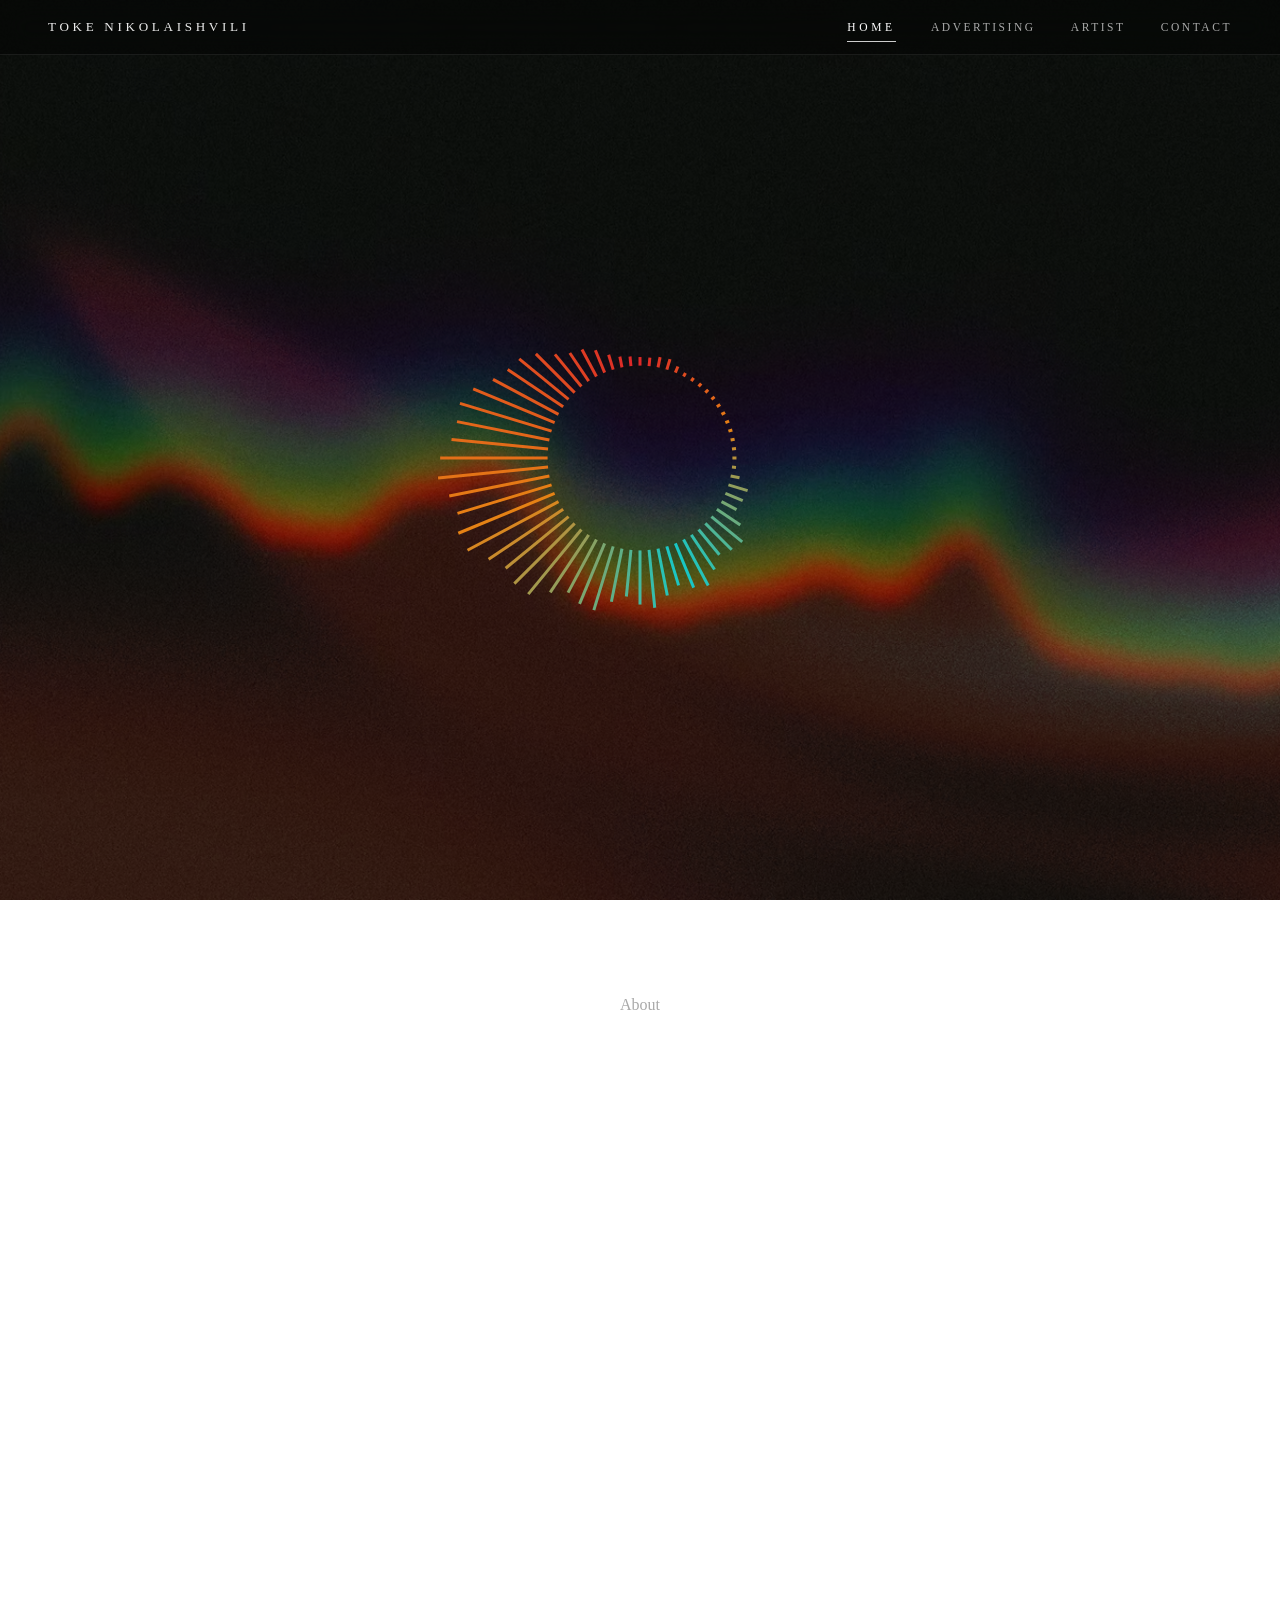
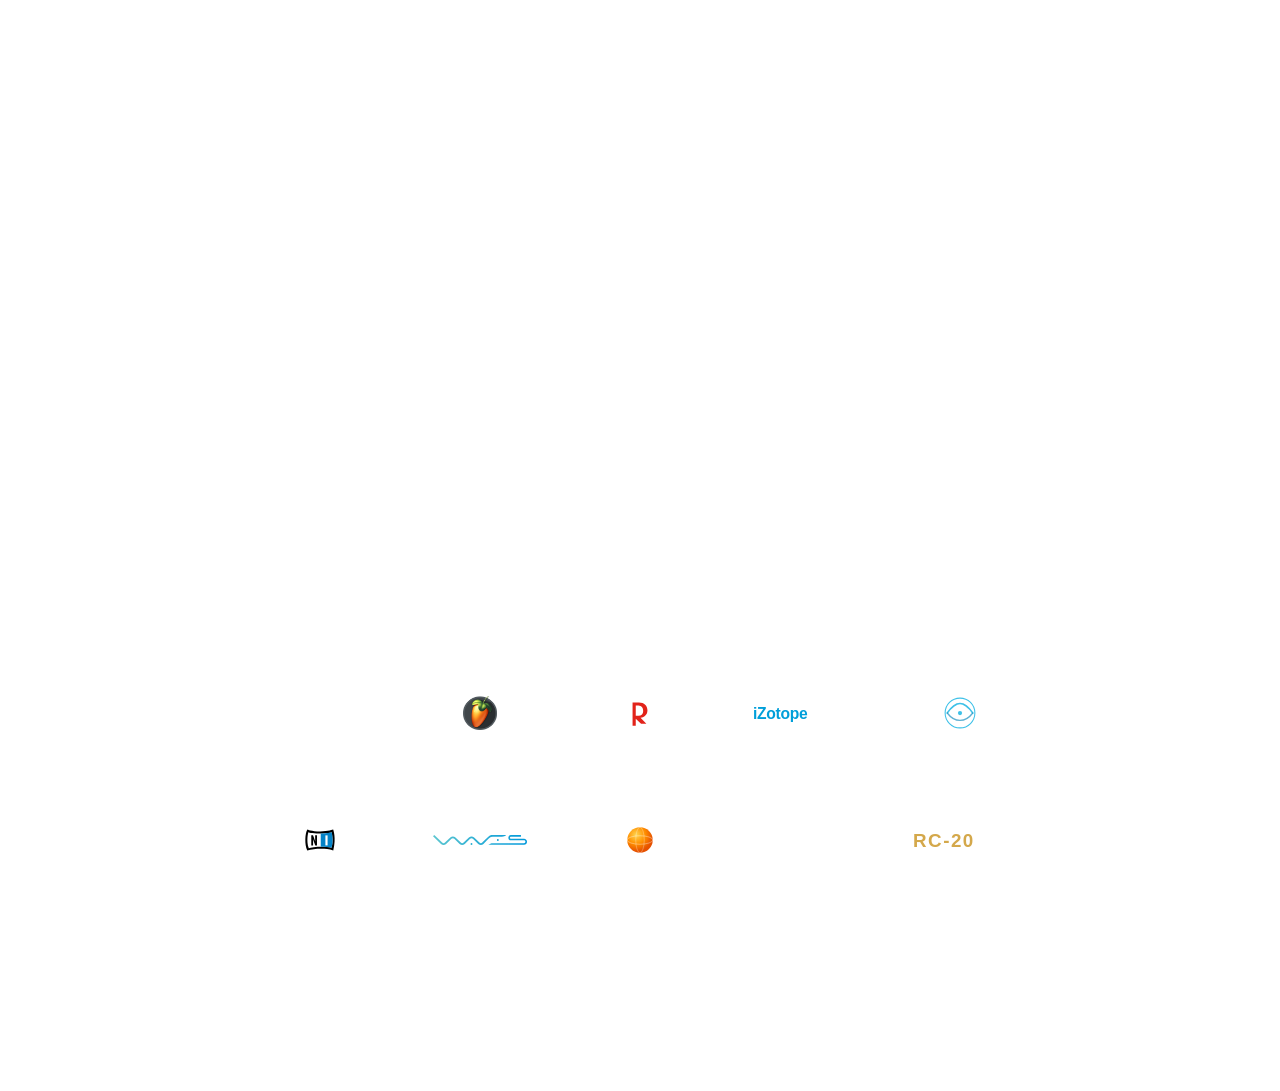
==== commit ba04c304: "Prevent music stutter during PJAX navigation to Home. Ignore transient SoundCloud pauses while swapp" ====
--- a/index.html
+++ b/index.html
@@ -177,6 +177,6 @@
     ></iframe>
   </div>
 
-  <script src="script.js?v=12"></script>
+  <script src="script.js?v=13"></script>
 </body>
 </html>
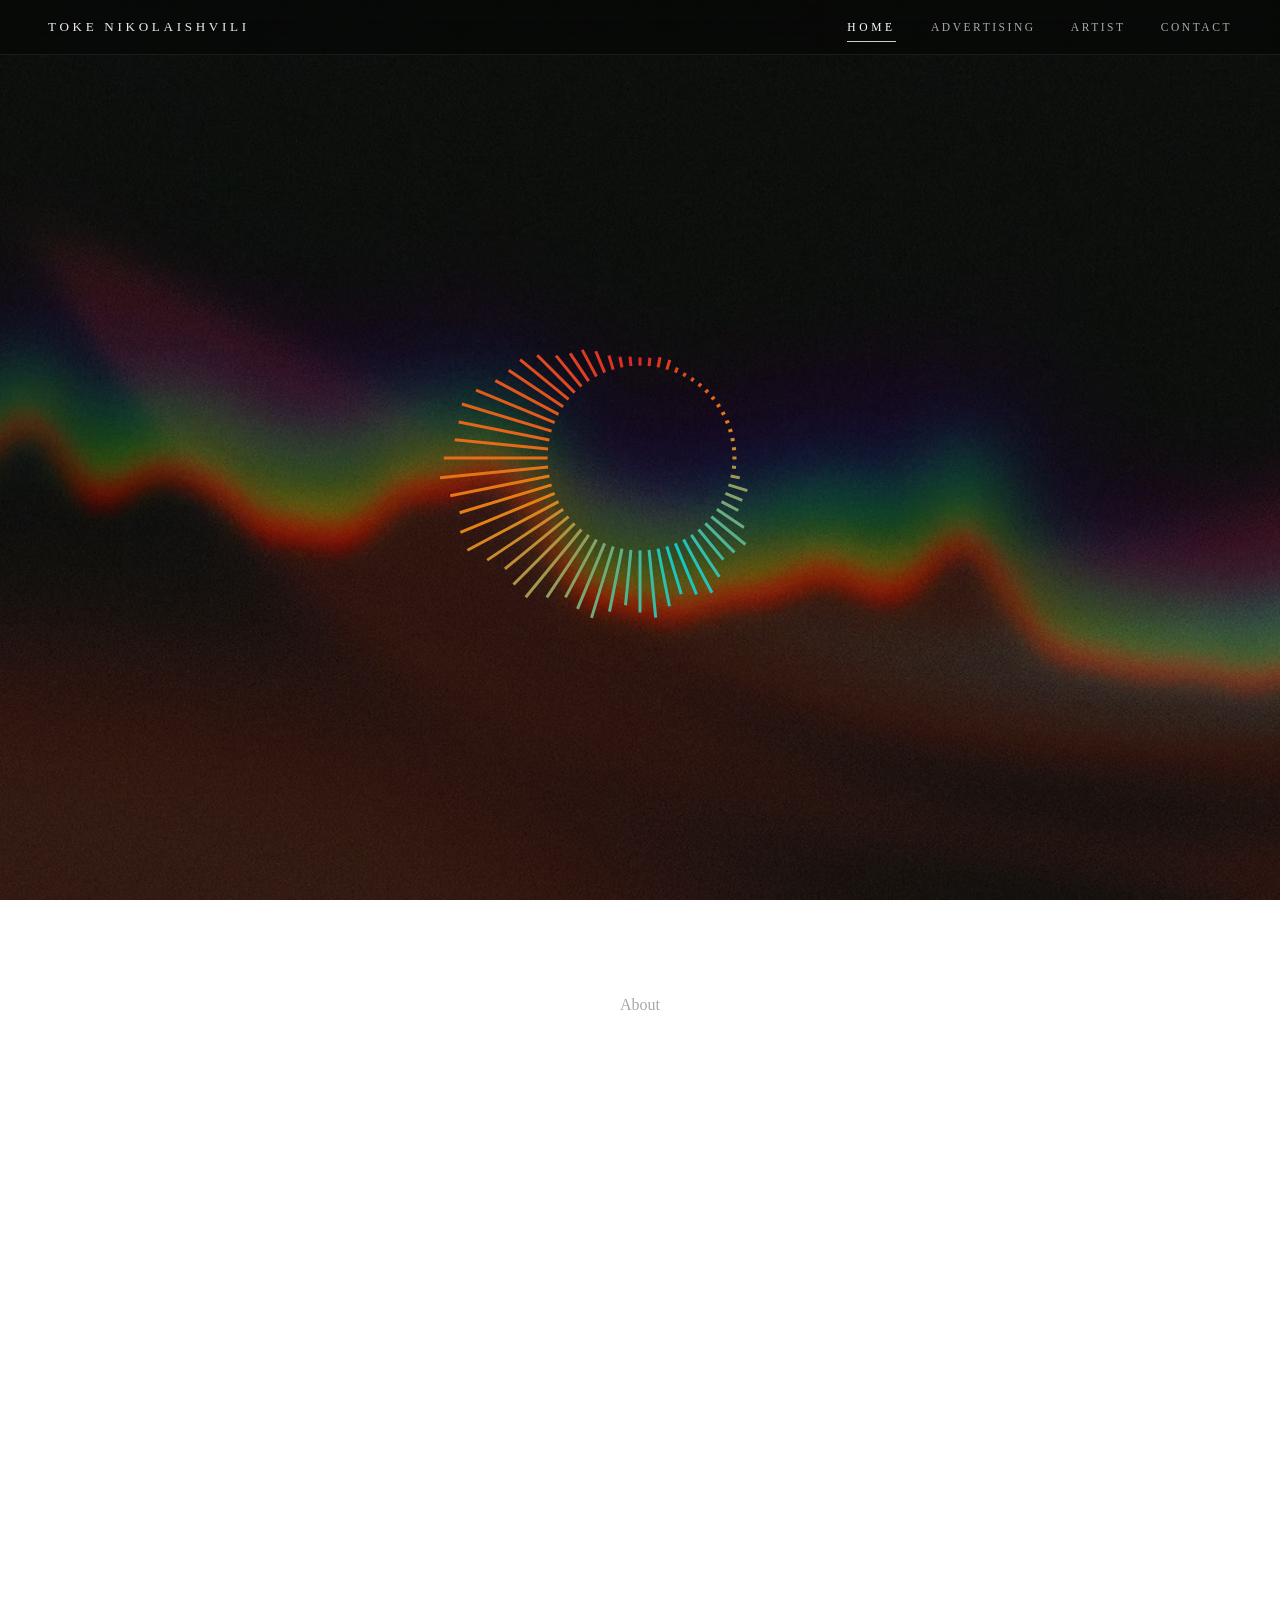
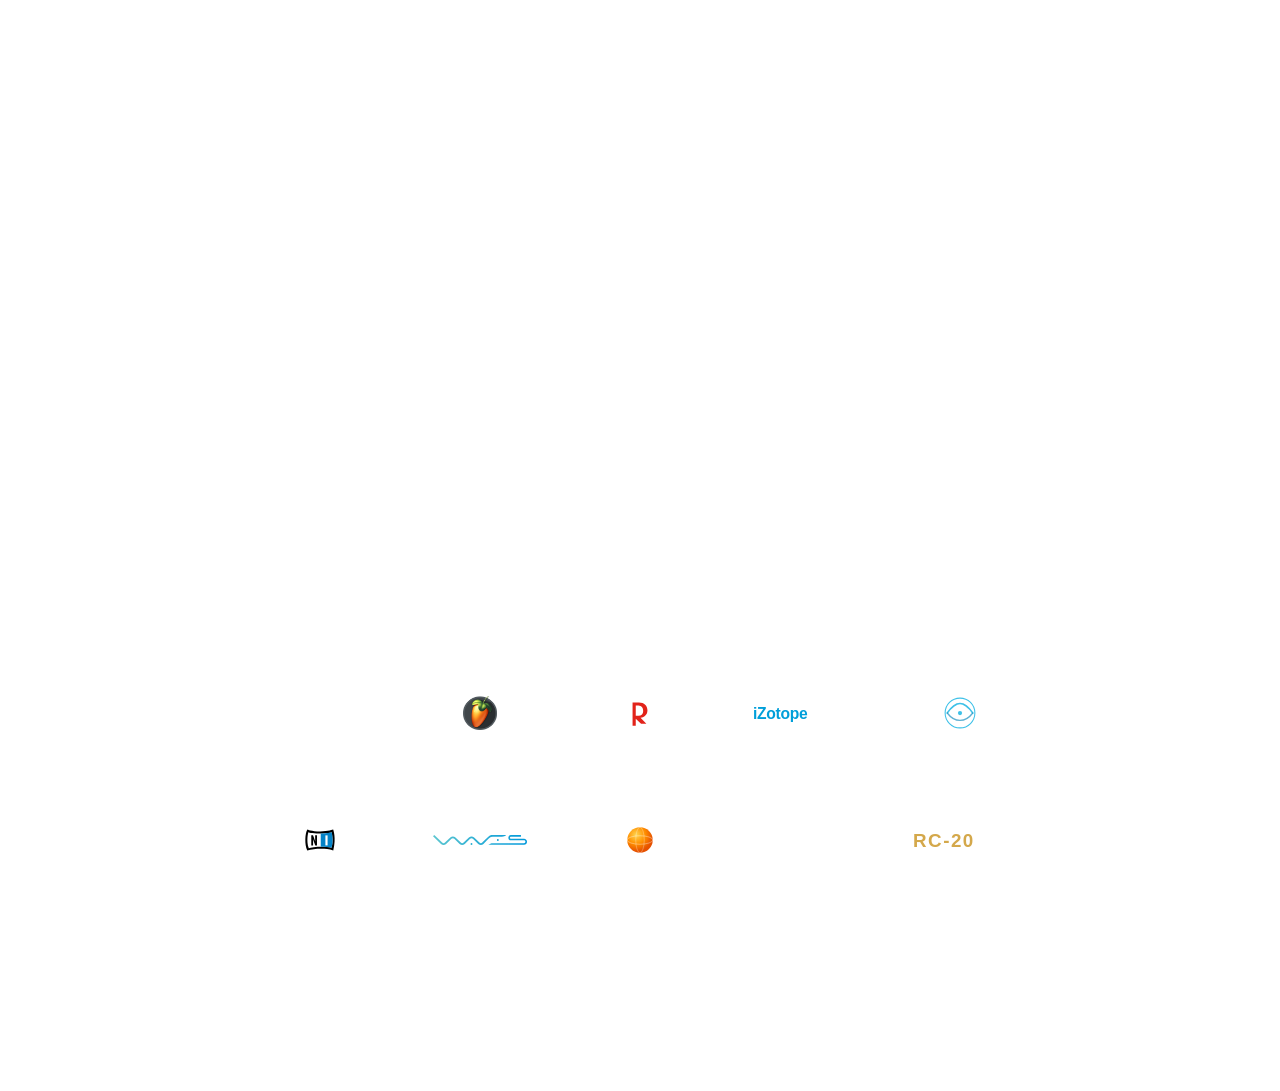
==== commit 657f79d1: "Speed up SoundCloud load and update artist bio for live deploy. Co-authored-by: Cursor <cursoragent@" ====
--- a/index.html
+++ b/index.html
@@ -5,6 +5,10 @@
 <meta name="viewport" content="width=device-width, initial-scale=1.0">
 <title>Toke Nikolaishvili — Home</title>
 <link rel="icon" href="favicon.svg" type="image/svg+xml">
+<link rel="preconnect" href="https://w.soundcloud.com" crossorigin>
+<link rel="preconnect" href="https://api.soundcloud.com" crossorigin>
+<link rel="dns-prefetch" href="https://soundcloud.com">
+<link rel="preload" href="https://w.soundcloud.com/player/api.js" as="script">
 <link rel="stylesheet" href="style.css?v=10">
 </head>
 <body>
@@ -171,12 +175,13 @@
     <iframe
       id="soundcloudPlayer"
       title="SoundCloud player"
+      src="https://w.soundcloud.com/player/?url=https%3A%2F%2Fsoundcloud.com%2Fbatterdown%2Findigo&amp;auto_play=true&amp;hide_related=true&amp;show_comments=false&amp;show_user=false&amp;show_reposts=false&amp;show_teaser=false&amp;visual=false&amp;color=ffffff"
       allow="autoplay"
       scrolling="no"
       frameborder="no"
     ></iframe>
   </div>
 
-  <script src="script.js?v=13"></script>
+  <script src="script.js?v=14"></script>
 </body>
 </html>
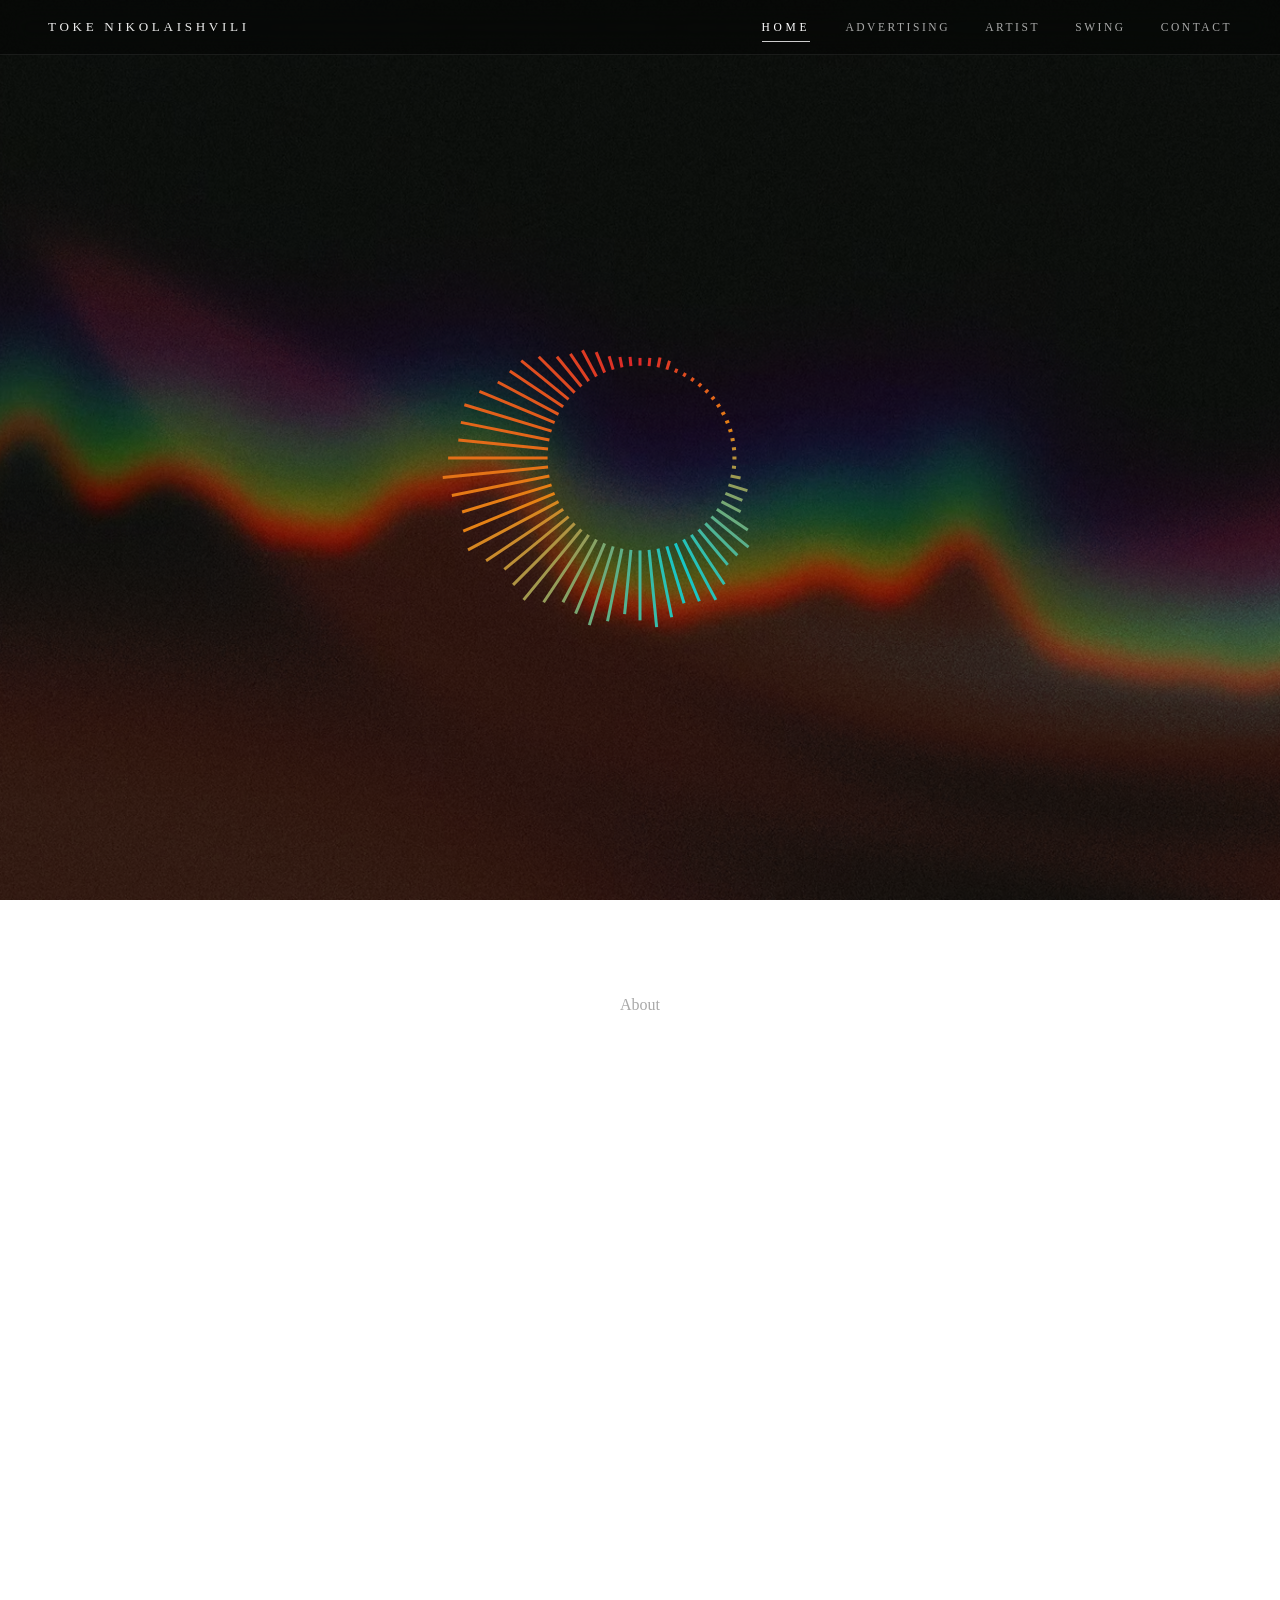
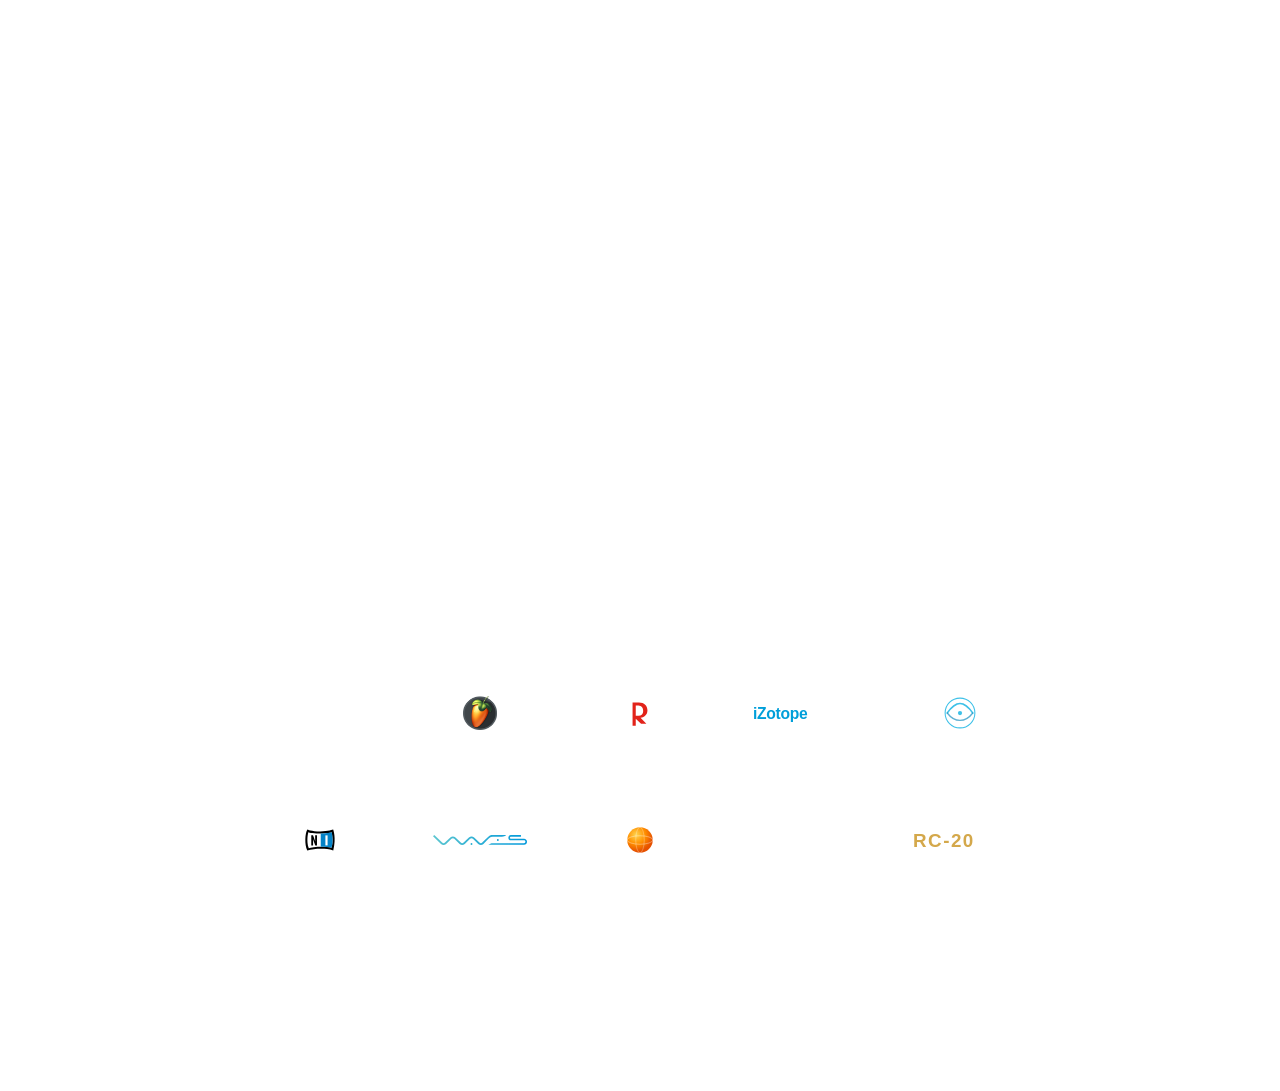
==== commit 7b12f4a4: "Add Swing Festival page with mobile-responsive layout and nav link. Co-authored-by: Cursor <cursorag" ====
--- a/index.html
+++ b/index.html
@@ -9,7 +9,7 @@
 <link rel="preconnect" href="https://api.soundcloud.com" crossorigin>
 <link rel="dns-prefetch" href="https://soundcloud.com">
 <link rel="preload" href="https://w.soundcloud.com/player/api.js" as="script">
-<link rel="stylesheet" href="style.css?v=10">
+<link rel="stylesheet" href="style.css?v=12">
 </head>
 <body>
   <div class="bg-layer bg-primary"></div>
@@ -27,6 +27,7 @@
       <a href="/index.html">Home</a>
       <a href="/pages/advertising.html">Advertising</a>
       <a href="/pages/artist.html">Artist</a>
+      <a href="/pages/swing-festival.html">Swing</a>
       <a href="/pages/contact.html">Contact</a>
     </nav>
   </header>
--- a/style.css
+++ b/style.css
@@ -1166,7 +1166,513 @@
     }
   }
 
+  /* Swing Festival page */
+  .festival-page .page-label {
+    margin-bottom: 1.25rem;
+  }
+
+  .festival-hero {
+    display: grid;
+    grid-template-columns: 1.1fr 1fr;
+    gap: 3rem;
+    align-items: center;
+    margin-bottom: 4rem;
+  }
+
+  .festival-hero__media {
+    border-radius: 14px;
+    overflow: hidden;
+    border: 0.5px solid rgba(255, 255, 255, 0.1);
+    box-shadow: 0 22px 60px rgba(0, 0, 0, 0.45);
+  }
+
+  .festival-hero__eyebrow {
+    font-family: Georgia, serif;
+    font-size: 1.65rem;
+    letter-spacing: 0.3em;
+    text-transform: uppercase;
+    color: rgba(255, 255, 255, 0.35);
+    margin: 0 0 0.75rem;
+  }
+
+  .festival-hero__title {
+    font-family: Georgia, serif;
+    font-weight: 400;
+    font-size: clamp(2.2rem, 4vw, 3.2rem);
+    letter-spacing: 0.04em;
+    color: #fff;
+    margin: 0 0 1.25rem;
+    line-height: 1.1;
+  }
+
+  .festival-hero__tagline {
+    font-size: 0.98rem;
+    line-height: 1.85;
+    color: rgba(255, 255, 255, 0.78);
+    margin: 0 0 1.75rem;
+    max-width: 52ch;
+  }
+
+  .festival-hero__meta {
+    list-style: none;
+    margin: 0;
+    padding: 0;
+    display: flex;
+    flex-wrap: wrap;
+    gap: 1.25rem 2rem;
+  }
+
+  .festival-hero__meta li {
+    font-size: 0.88rem;
+    color: rgba(255, 255, 255, 0.88);
+    letter-spacing: 0.04em;
+  }
+
+  .festival-hero__meta-label {
+    display: block;
+    font-family: Georgia, serif;
+    font-size: 0.68rem;
+    letter-spacing: 0.22em;
+    text-transform: uppercase;
+    color: rgba(255, 255, 255, 0.38);
+    margin-bottom: 0.25rem;
+  }
+
+  .festival-block {
+    margin-bottom: 3.5rem;
+  }
+
+  .festival-about p {
+    font-size: 0.95rem;
+    line-height: 1.85;
+    color: rgba(255, 255, 255, 0.78);
+    margin: 0 0 1.1rem;
+    max-width: 78ch;
+  }
+
+  .festival-stats {
+    display: grid;
+    grid-template-columns: repeat(4, 1fr);
+    gap: 1rem;
+    margin-bottom: 3.5rem;
+  }
+
+  .festival-stat {
+    padding: 1.35rem 1.25rem;
+    border-radius: 10px;
+    background: rgba(255, 255, 255, 0.03);
+    border: 0.5px solid rgba(255, 255, 255, 0.08);
+    text-align: center;
+  }
+
+  .festival-stat__value {
+    font-family: Georgia, serif;
+    font-size: 1.35rem;
+    color: #fff;
+    margin: 0 0 0.35rem;
+    letter-spacing: 0.04em;
+  }
+
+  .festival-stat__label {
+    font-size: 0.72rem;
+    letter-spacing: 0.14em;
+    text-transform: uppercase;
+    color: rgba(255, 255, 255, 0.45);
+    margin: 0;
+  }
+
+  .festival-section-intro {
+    font-size: 0.88rem;
+    line-height: 1.7;
+    color: rgba(255, 255, 255, 0.55);
+    margin: 0 0 2rem;
+    max-width: 62ch;
+  }
+
+  .festival-section-intro code {
+    font-size: 0.82em;
+    color: rgba(255, 255, 255, 0.72);
+  }
+
+  .festival-editions {
+    display: flex;
+    flex-direction: column;
+    gap: 1.5rem;
+  }
+
+  .festival-edition-card {
+    display: grid;
+    grid-template-columns: 220px 1fr;
+    gap: 1.75rem;
+    padding: 1.25rem;
+    border-radius: 12px;
+    background: rgba(255, 255, 255, 0.02);
+    border: 0.5px solid rgba(255, 255, 255, 0.08);
+    transition: border-color 0.25s ease, background 0.25s ease;
+  }
+
+  .festival-edition-card:hover {
+    border-color: rgba(255, 255, 255, 0.18);
+    background: rgba(255, 255, 255, 0.035);
+  }
+
+  .festival-edition-card__visual {
+    border-radius: 10px;
+    overflow: hidden;
+  }
+
+  .festival-edition-card__year {
+    font-family: Georgia, serif;
+    font-size: 0.72rem;
+    letter-spacing: 0.22em;
+    text-transform: uppercase;
+    color: rgba(255, 255, 255, 0.4);
+    margin: 0 0 0.35rem;
+  }
+
+  .festival-edition-card__title {
+    font-family: Georgia, serif;
+    font-weight: 400;
+    font-size: 1.35rem;
+    color: #fff;
+    margin: 0 0 0.35rem;
+  }
+
+  .festival-edition-card__location,
+  .festival-edition-card__dates {
+    font-size: 0.82rem;
+    color: rgba(255, 255, 255, 0.55);
+    margin: 0 0 0.25rem;
+    letter-spacing: 0.04em;
+  }
+
+  .festival-edition-card__text {
+    font-size: 0.9rem;
+    line-height: 1.75;
+    color: rgba(255, 255, 255, 0.72);
+    margin: 0.85rem 0 0.5rem;
+  }
+
+  .festival-edition-card__stages {
+    font-size: 0.75rem;
+    letter-spacing: 0.12em;
+    text-transform: uppercase;
+    color: rgba(255, 255, 255, 0.38);
+    margin: 0;
+  }
+
+  .festival-dj-grid {
+    display: grid;
+    grid-template-columns: repeat(4, 1fr);
+    gap: 1.25rem;
+  }
+
+  .festival-dj-card {
+    border-radius: 10px;
+    overflow: hidden;
+    background: rgba(255, 255, 255, 0.03);
+    border: 0.5px solid rgba(255, 255, 255, 0.08);
+    transition: border-color 0.25s ease, transform 0.25s ease;
+  }
+
+  .festival-dj-card:hover {
+    border-color: rgba(255, 255, 255, 0.22);
+    transform: translateY(-3px);
+  }
+
+  .festival-dj-card__img {
+    aspect-ratio: 1 / 1;
+    overflow: hidden;
+    background: #0a0a0a;
+  }
+
+  .festival-dj-card__img img {
+    display: block;
+    width: 100%;
+    height: 100%;
+    object-fit: cover;
+  }
+
+  .festival-dj-card__body {
+    padding: 1rem 1rem 1.1rem;
+  }
+
+  .festival-dj-card__name {
+    font-family: Georgia, serif;
+    font-weight: 400;
+    font-size: 1.05rem;
+    color: #fff;
+    margin: 0 0 0.25rem;
+  }
+
+  .festival-dj-card__role,
+  .festival-dj-card__editions {
+    font-size: 0.78rem;
+    color: rgba(255, 255, 255, 0.5);
+    margin: 0 0 0.2rem;
+    letter-spacing: 0.03em;
+  }
+
+  .festival-dj-card__links {
+    display: flex;
+    flex-wrap: wrap;
+    gap: 0.5rem 0.75rem;
+    margin-top: 0.65rem;
+  }
+
+  .festival-dj-card__links a {
+    font-size: 0.72rem;
+    letter-spacing: 0.08em;
+    text-transform: uppercase;
+    color: rgba(255, 255, 255, 0.72);
+    text-decoration: none;
+    border-bottom: 1px solid rgba(255, 255, 255, 0.2);
+    transition: color 0.2s ease, border-color 0.2s ease;
+  }
+
+  .festival-dj-card__links a:hover {
+    color: #fff;
+    border-color: rgba(255, 255, 255, 0.55);
+  }
+
+  .festival-lineup-note {
+    margin: 2rem 0 0;
+    font-size: 0.82rem;
+    line-height: 1.7;
+    color: rgba(255, 255, 255, 0.45);
+    max-width: 70ch;
+  }
+
+  .festival-gallery {
+    display: grid;
+    grid-template-columns: repeat(4, 1fr);
+    grid-auto-rows: 160px;
+    gap: 0.75rem;
+  }
+
+  .festival-gallery__item {
+    margin: 0;
+    border-radius: 10px;
+    overflow: hidden;
+    border: 0.5px solid rgba(255, 255, 255, 0.08);
+  }
+
+  .festival-gallery__item--wide {
+    grid-column: span 2;
+  }
+
+  .festival-gallery__item img,
+  .festival-gallery__item .festival-img-placeholder {
+    width: 100%;
+    height: 100%;
+    min-height: 160px;
+  }
+
+  .festival-img-placeholder {
+    display: flex;
+    flex-direction: column;
+    align-items: center;
+    justify-content: center;
+    gap: 0.35rem;
+    width: 100%;
+    height: 100%;
+    min-height: 120px;
+    background: linear-gradient(145deg, rgba(255, 255, 255, 0.06), rgba(255, 255, 255, 0.02));
+    color: rgba(255, 255, 255, 0.35);
+    font-family: Georgia, serif;
+    font-size: 1rem;
+    letter-spacing: 0.08em;
+    text-align: center;
+    padding: 1rem;
+  }
+
+  .festival-img-placeholder small {
+    font-family: system-ui, sans-serif;
+    font-size: 0.62rem;
+    letter-spacing: 0.04em;
+    color: rgba(255, 255, 255, 0.28);
+    word-break: break-all;
+  }
+
+  .festival-img-placeholder--hero {
+    aspect-ratio: 4 / 3;
+    min-height: 280px;
+  }
+
+  .festival-img-placeholder--edition {
+    aspect-ratio: 1 / 1;
+    min-height: 200px;
+  }
+
+  .festival-cta__text {
+    font-size: 0.95rem;
+    line-height: 1.8;
+    color: rgba(255, 255, 255, 0.72);
+    margin: 0 0 1.75rem;
+    max-width: 52ch;
+  }
+
+  .festival-links {
+    display: grid;
+    grid-template-columns: repeat(4, 1fr);
+    gap: 1rem;
+  }
+
+  .festival-link-card {
+    display: flex;
+    flex-direction: column;
+    gap: 0.35rem;
+    padding: 1.15rem 1.1rem;
+    border-radius: 10px;
+    text-decoration: none;
+    background: rgba(255, 255, 255, 0.03);
+    border: 0.5px solid rgba(255, 255, 255, 0.08);
+    transition: border-color 0.25s ease, background 0.25s ease, transform 0.25s ease;
+  }
+
+  .festival-link-card:hover {
+    border-color: rgba(255, 255, 255, 0.22);
+    background: rgba(255, 255, 255, 0.05);
+    transform: translateY(-2px);
+  }
+
+  .festival-link-card__label {
+    font-family: Georgia, serif;
+    font-size: 1rem;
+    color: #fff;
+    letter-spacing: 0.04em;
+  }
+
+  .festival-link-card__hint {
+    font-size: 0.72rem;
+    color: rgba(255, 255, 255, 0.45);
+    letter-spacing: 0.04em;
+  }
+
+  @media (max-width: 1024px) {
+    .festival-hero {
+      grid-template-columns: 1fr;
+      gap: 2rem;
+    }
+
+    .festival-edition-card {
+      grid-template-columns: 1fr;
+      gap: 1.25rem;
+    }
+
+    .festival-edition-card__visual {
+      max-width: 100%;
+    }
+
+    .festival-img-placeholder--edition {
+      aspect-ratio: 16 / 9;
+      min-height: 0;
+    }
+
+    .festival-stats,
+    .festival-dj-grid,
+    .festival-links {
+      grid-template-columns: repeat(2, 1fr);
+    }
+
+    .festival-gallery {
+      grid-template-columns: repeat(2, 1fr);
+    }
+
+    .festival-gallery__item--wide {
+      grid-column: span 2;
+    }
+  }
+
   @media (max-width: 768px) {
+    .festival-page .page-label {
+      font-size: 1.15rem;
+      letter-spacing: 0.18em;
+      margin-bottom: 1rem;
+    }
+
+    .festival-hero {
+      margin-bottom: 2.5rem;
+    }
+
+    .festival-hero__eyebrow {
+      font-size: 1.15rem;
+      letter-spacing: 0.18em;
+    }
+
+    .festival-hero__title {
+      font-size: 2rem;
+    }
+
+    .festival-hero__tagline {
+      font-size: 0.92rem;
+      max-width: none;
+    }
+
+    .festival-hero__meta {
+      gap: 1rem 1.5rem;
+    }
+
+    .festival-stats {
+      grid-template-columns: repeat(2, 1fr);
+      gap: 0.75rem;
+      margin-bottom: 2.5rem;
+    }
+
+    .festival-stat {
+      padding: 1rem 0.85rem;
+    }
+
+    .festival-stat__value {
+      font-size: 1.1rem;
+    }
+
+    .festival-edition-card {
+      padding: 1rem;
+    }
+
+    .festival-edition-card__title {
+      font-size: 1.2rem;
+    }
+
+    .festival-edition-card__text {
+      font-size: 0.88rem;
+    }
+
+    .festival-dj-grid {
+      grid-template-columns: repeat(2, 1fr);
+      gap: 0.85rem;
+    }
+
+    .festival-dj-card__body {
+      padding: 0.85rem;
+    }
+
+    .festival-dj-card__name {
+      font-size: 0.95rem;
+    }
+
+    .festival-gallery {
+      grid-template-columns: 1fr;
+      grid-auto-rows: 150px;
+    }
+
+    .festival-gallery__item--wide {
+      grid-column: span 1;
+    }
+
+    .festival-links {
+      grid-template-columns: 1fr;
+    }
+
+    .festival-img-placeholder small {
+      display: none;
+    }
+
+    .festival-img-placeholder--hero {
+      min-height: 200px;
+    }
+
     .artist-intro {
       flex-direction: column;
       align-items: stretch;
@@ -1187,4 +1693,15 @@
       width: 100%;
       max-width: none;
     }
+  }
+
+  @media (max-width: 380px) {
+    .festival-stats,
+    .festival-dj-grid {
+      grid-template-columns: 1fr;
+    }
+
+    .festival-hero__title {
+      font-size: 1.75rem;
+    }
   }
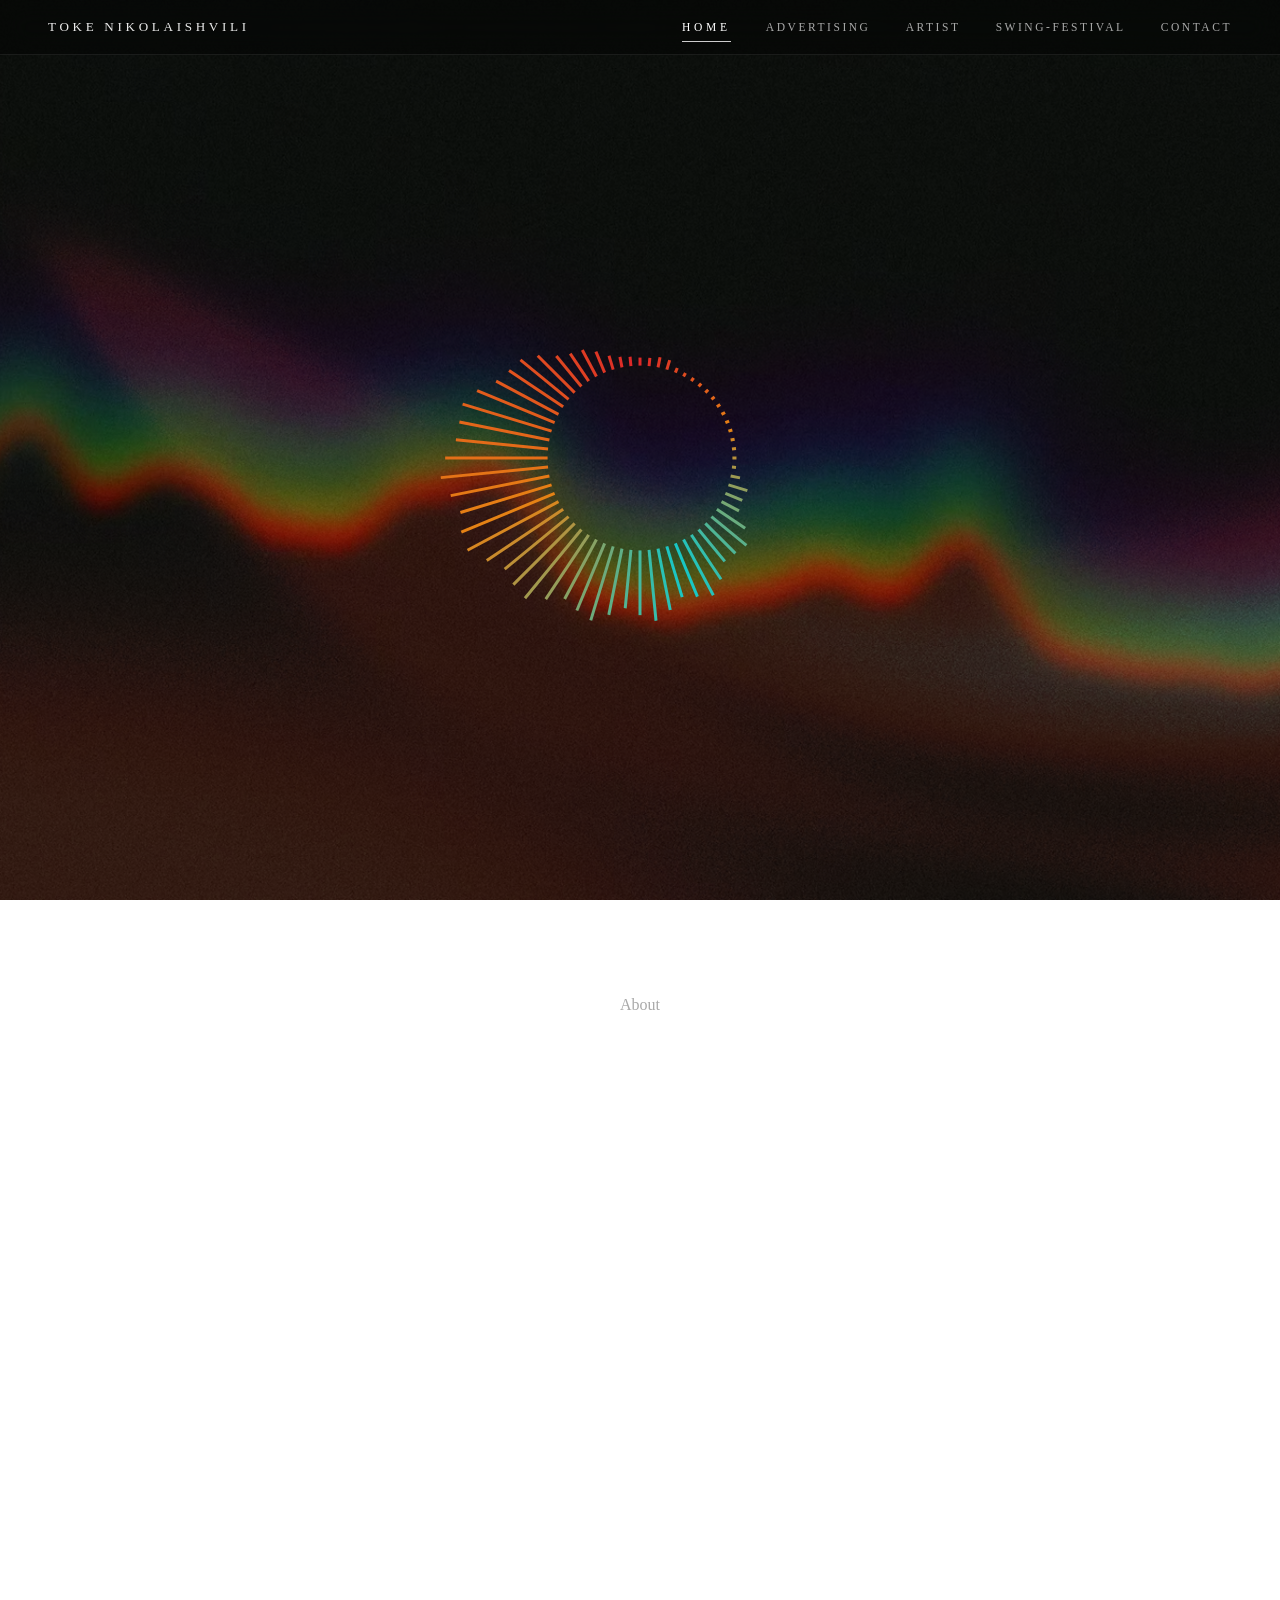
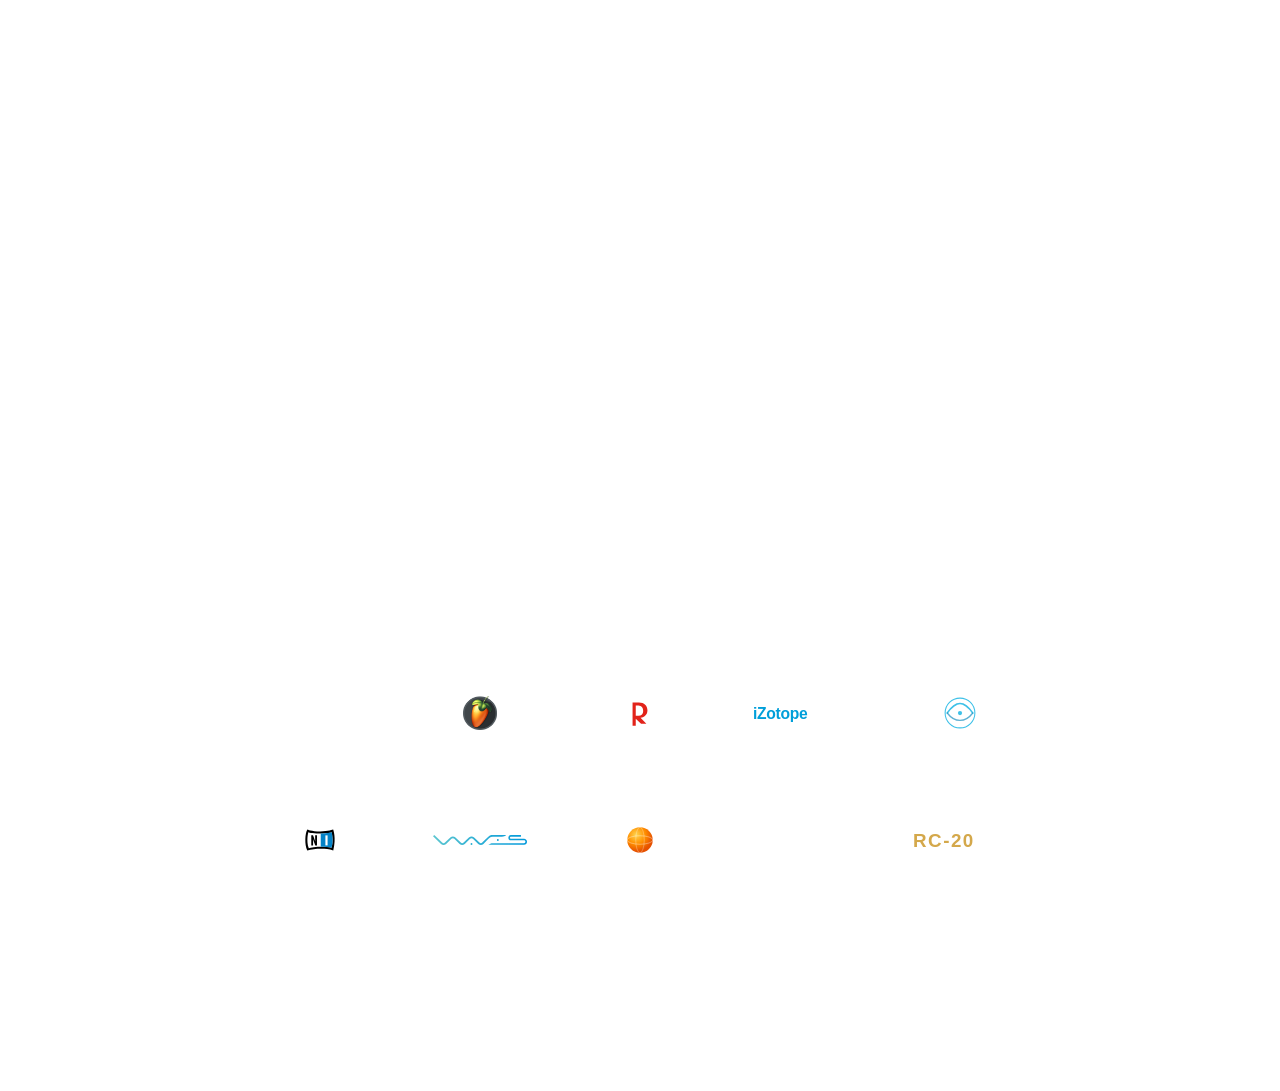
==== commit 9e26af34: "Launch Swing Festival page updates with hero video, poster lineup, and styling. Add full-width about" ====
--- a/index.html
+++ b/index.html
@@ -27,7 +27,7 @@
       <a href="/index.html">Home</a>
       <a href="/pages/advertising.html">Advertising</a>
       <a href="/pages/artist.html">Artist</a>
-      <a href="/pages/swing-festival.html">Swing</a>
+      <a href="/pages/swing-festival.html">swing-festival</a>
       <a href="/pages/contact.html">Contact</a>
     </nav>
   </header>
--- a/style.css
+++ b/style.css
@@ -712,6 +712,10 @@
     object-fit: cover;
   }
 
+  video.video-thumb__img {
+    pointer-events: none;
+  }
+
   .play-btn {
     position: relative;
     z-index: 1;
@@ -1186,6 +1190,60 @@
     box-shadow: 0 22px 60px rgba(0, 0, 0, 0.45);
   }
 
+  .festival-hero__video-wrap {
+    position: relative;
+    aspect-ratio: 16 / 9;
+    background: #000;
+  }
+
+  .festival-hero__video {
+    display: block;
+    width: 100%;
+    height: 100%;
+    object-fit: cover;
+  }
+
+  .festival-hero__mute {
+    position: absolute;
+    right: 0.85rem;
+    bottom: 0.85rem;
+    z-index: 2;
+    width: 2.5rem;
+    height: 2.5rem;
+    border-radius: 50%;
+    border: 1px solid rgba(255, 255, 255, 0.35);
+    background: rgba(0, 0, 0, 0.5);
+    color: #fff;
+    cursor: pointer;
+    display: flex;
+    align-items: center;
+    justify-content: center;
+    padding: 0;
+    transition: background 0.2s ease, border-color 0.2s ease, transform 0.2s ease;
+  }
+
+  .festival-hero__mute:hover {
+    background: rgba(0, 0, 0, 0.68);
+    border-color: rgba(255, 255, 255, 0.55);
+    transform: scale(1.05);
+  }
+
+  .festival-hero__mute-icon {
+    display: block;
+  }
+
+  .festival-hero__mute-icon--on {
+    display: none;
+  }
+
+  .festival-hero__mute:not(.is-muted) .festival-hero__mute-icon--off {
+    display: none;
+  }
+
+  .festival-hero__mute:not(.is-muted) .festival-hero__mute-icon--on {
+    display: block;
+  }
+
   .festival-hero__eyebrow {
     font-family: Georgia, serif;
     font-size: 1.65rem;
@@ -1240,6 +1298,218 @@
 
   .festival-block {
     margin-bottom: 3.5rem;
+  }
+
+  .festival-about-banner {
+    position: relative;
+    width: 100vw;
+    max-width: none;
+    margin-left: calc(50% - 50vw);
+    margin-right: calc(50% - 50vw);
+    margin-bottom: 3.5rem;
+    border-radius: 0;
+    overflow: hidden;
+    border: none;
+    border-top: 0.5px solid rgba(255, 255, 255, 0.08);
+    border-bottom: 0.5px solid rgba(255, 255, 255, 0.08);
+    min-height: clamp(380px, 42vw, 620px);
+    display: flex;
+    flex-direction: column;
+    justify-content: center;
+    align-items: stretch;
+  }
+
+  .festival-about-banner__bg {
+    position: absolute;
+    inset: 0;
+    z-index: 0;
+    background-color: #e31c23;
+    overflow: hidden;
+  }
+
+  .festival-about-banner__bg img {
+    display: block;
+    width: 100%;
+    height: 100%;
+    object-fit: cover;
+    object-position: center center;
+  }
+
+  .festival-about-banner__overlay {
+    position: absolute;
+    inset: 0;
+    z-index: 1;
+    background: linear-gradient(
+      180deg,
+      rgba(0, 0, 0, 0.38) 0%,
+      rgba(0, 0, 0, 0.58) 50%,
+      rgba(0, 0, 0, 0.38) 100%
+    );
+    pointer-events: none;
+  }
+
+  .festival-about-banner__content {
+    position: relative;
+    z-index: 2;
+    width: min(1100px, calc(100% - 6rem));
+    margin-inline: auto;
+    padding: 2.5rem 0 2.25rem;
+    box-sizing: content-box;
+  }
+
+  @media (max-width: 900px) {
+    .festival-about-banner__content {
+      width: calc(100% - 3rem);
+    }
+  }
+
+  .festival-about-banner__label {
+    font-family: Georgia, serif;
+    font-size: 0.72rem;
+    letter-spacing: 0.28em;
+    text-transform: uppercase;
+    color: rgba(255, 255, 255, 0.55);
+    margin: 0 0 0.65rem;
+  }
+
+  .festival-about-banner__title {
+    font-family: Georgia, serif;
+    font-weight: 400;
+    font-size: clamp(1.5rem, 3vw, 2rem);
+    letter-spacing: 0.05em;
+    color: #fff;
+    margin: 0 0 1.25rem;
+  }
+
+  .festival-about-banner__text p {
+    font-size: 0.94rem;
+    line-height: 1.85;
+    color: rgba(255, 255, 255, 0.88);
+    margin: 0 0 1rem;
+    max-width: 110ch;
+  }
+
+  .festival-about-banner__text p:last-child {
+    margin-bottom: 0;
+  }
+
+  .festival-lineup-banner {
+    position: relative;
+    margin: 0;
+    padding: 0;
+    border: none;
+    overflow: visible;
+  }
+
+  .festival-poster-zone {
+    position: relative;
+    display: grid;
+    width: 100vw;
+    max-width: none;
+    margin-left: calc(50% - 50vw);
+    margin-right: calc(50% - 50vw);
+    margin-bottom: 3.5rem;
+    border-radius: 0;
+    overflow: hidden;
+    border: none;
+    border-top: 0.5px solid rgba(255, 255, 255, 0.08);
+    border-bottom: 0.5px solid rgba(255, 255, 255, 0.08);
+  }
+
+  .festival-poster-zone__bg,
+  .festival-poster-zone__overlay,
+  .festival-poster-zone__inner {
+    grid-area: 1 / 1;
+  }
+
+  .festival-poster-zone__bg {
+    z-index: 0;
+    align-self: start;
+    width: 100%;
+    background-color: #c8c8c8;
+  }
+
+  .festival-poster-zone__bg img {
+    display: block;
+    width: 100%;
+    height: auto;
+  }
+
+  .festival-poster-zone__overlay {
+    z-index: 1;
+    align-self: stretch;
+    min-height: 100%;
+    background: linear-gradient(
+      180deg,
+      rgba(255, 255, 255, 0.42) 0%,
+      rgba(255, 255, 255, 0.18) 38%,
+      rgba(255, 255, 255, 0.28) 100%
+    );
+    pointer-events: none;
+  }
+
+  .festival-poster-zone__inner {
+    z-index: 2;
+    align-self: stretch;
+    padding: 2.75rem 0 3rem;
+  }
+
+  .festival-poster-zone__content {
+    position: relative;
+    width: min(1100px, calc(100% - 6rem));
+    margin-inline: auto;
+    box-sizing: content-box;
+  }
+
+  .festival-poster-zone .page-label {
+    color: rgba(0, 0, 0, 0.48);
+  }
+
+  .festival-poster-zone .page-title {
+    color: #141414;
+  }
+
+  .festival-poster-zone .festival-section-intro {
+    color: rgba(0, 0, 0, 0.62);
+  }
+
+  .festival-poster-zone .festival-section-intro code {
+    color: rgba(0, 0, 0, 0.75);
+    background: rgba(0, 0, 0, 0.06);
+  }
+
+  .festival-poster-zone .festival-lineup-note {
+    color: #2f2f2f;
+  }
+
+  .festival-poster-zone .festival-dj-card {
+    background: rgba(255, 255, 255, 0.78);
+    border-color: rgba(0, 0, 0, 0.1);
+    box-shadow: 0 10px 28px rgba(0, 0, 0, 0.08);
+  }
+
+  .festival-poster-zone .festival-dj-card:hover {
+    border-color: rgba(0, 0, 0, 0.2);
+    background: rgba(255, 255, 255, 0.9);
+  }
+
+  .festival-poster-zone .festival-dj-card__name {
+    color: #121212;
+  }
+
+  .festival-poster-zone .festival-dj-card__role,
+  .festival-poster-zone .festival-dj-card__editions {
+    color: rgba(0, 0, 0, 0.58);
+  }
+
+  .festival-poster-zone .festival-dj-card__links a {
+    color: rgba(0, 0, 0, 0.72);
+    border-bottom-color: rgba(0, 0, 0, 0.22);
+  }
+
+  .festival-poster-zone .festival-dj-card__links a:hover {
+    color: #000;
+    border-bottom-color: rgba(0, 0, 0, 0.5);
   }
 
   .festival-about p {
@@ -1673,6 +1943,30 @@
       min-height: 200px;
     }
 
+    .festival-about-banner {
+      min-height: clamp(340px, 72vw, 480px);
+    }
+
+    .festival-about-banner__content {
+      padding: 1.75rem 0 1.5rem;
+    }
+
+    .festival-about-banner__title {
+      font-size: 1.45rem;
+    }
+
+    .festival-about-banner__text p {
+      font-size: 0.88rem;
+    }
+
+    .festival-poster-zone__inner {
+      padding: 1.75rem 0 2.25rem;
+    }
+
+    .festival-poster-zone__content {
+      width: calc(100% - 3rem);
+    }
+
     .artist-intro {
       flex-direction: column;
       align-items: stretch;
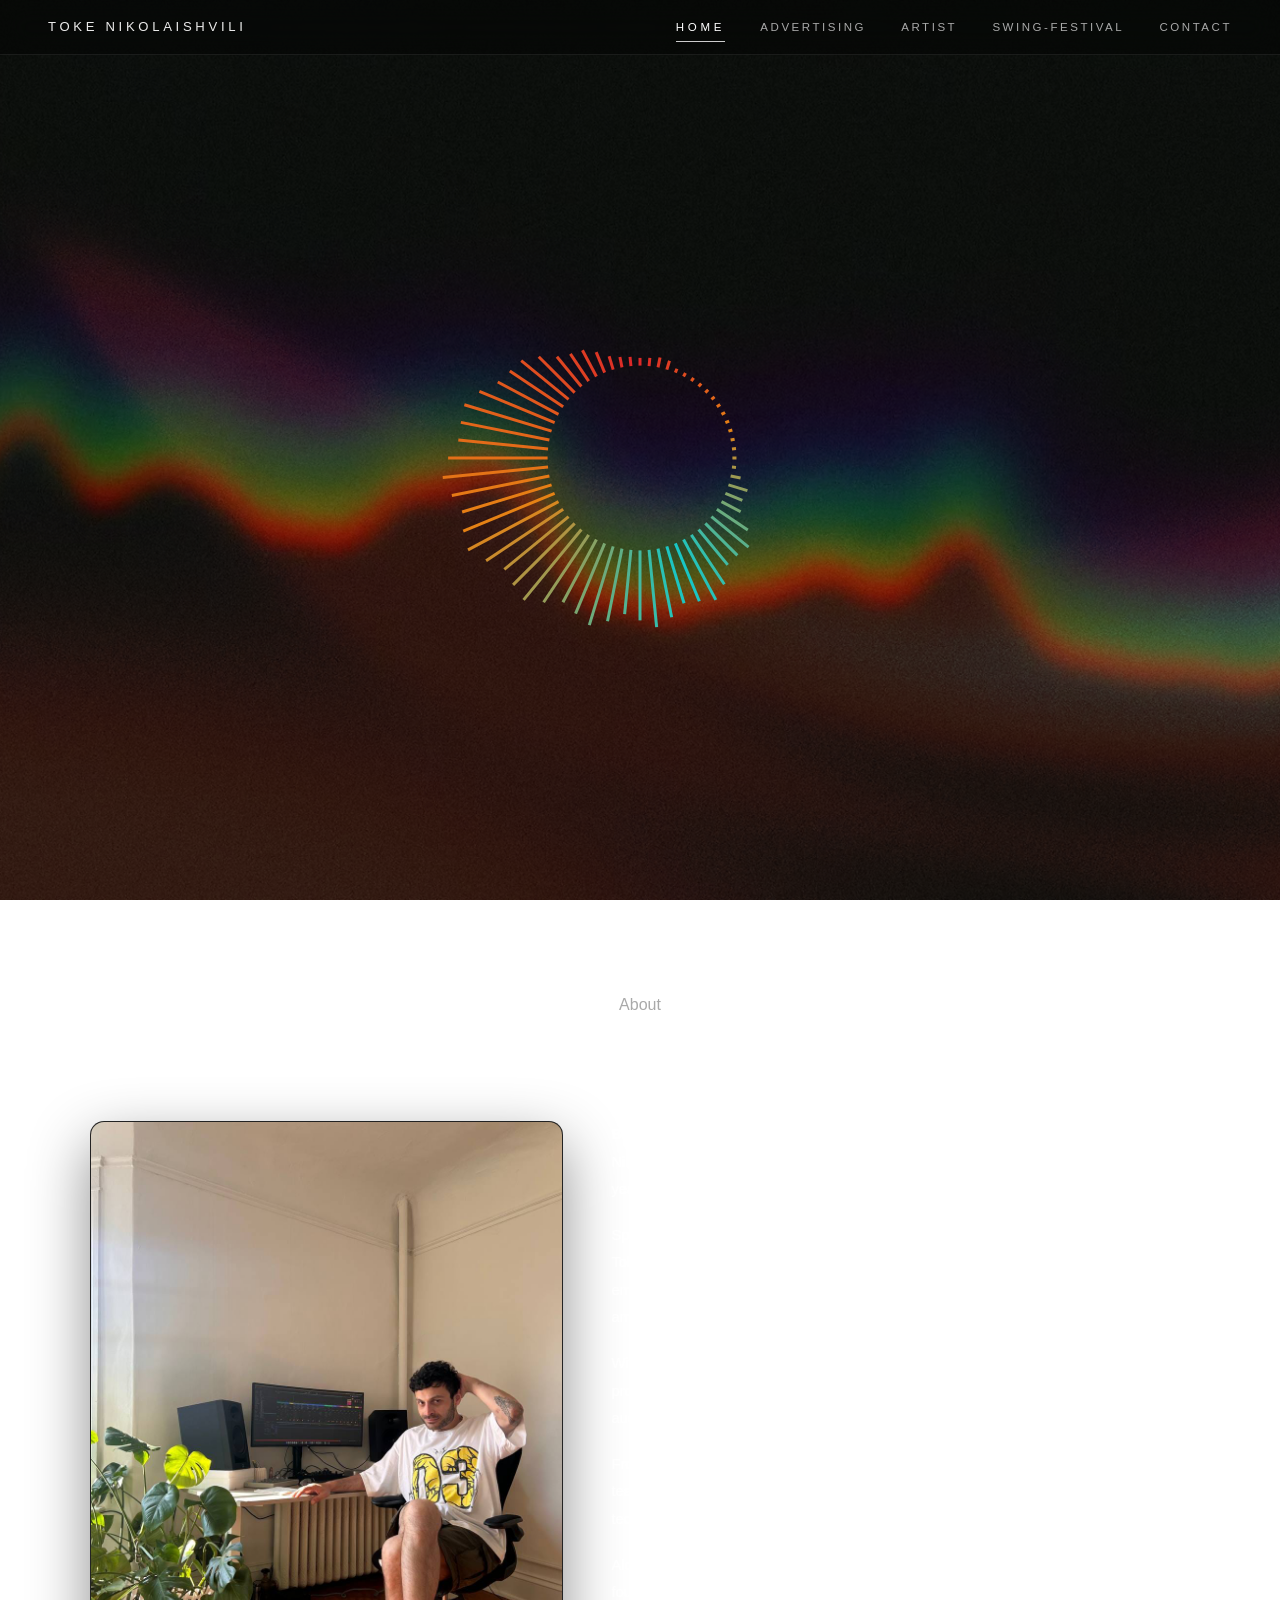
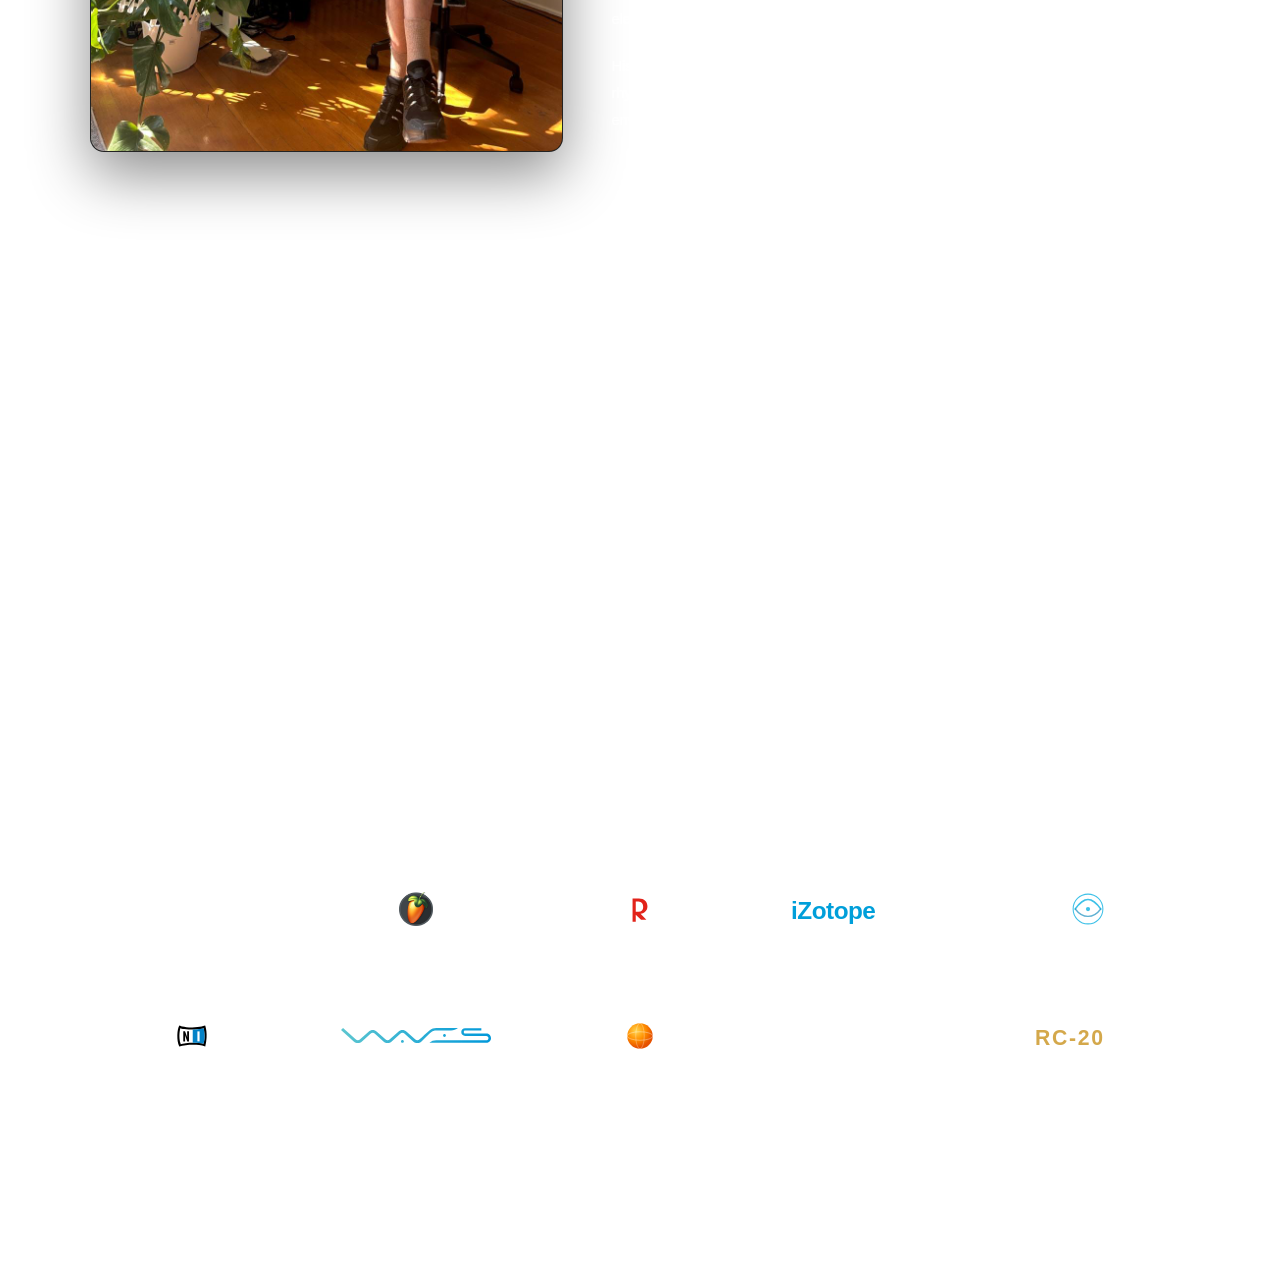
==== commit 26050189: "Refresh home about layout, Avenir Next typography, and Swing page polish. Add split about section wi" ====
--- a/index.html
+++ b/index.html
@@ -9,7 +9,7 @@
 <link rel="preconnect" href="https://api.soundcloud.com" crossorigin>
 <link rel="dns-prefetch" href="https://soundcloud.com">
 <link rel="preload" href="https://w.soundcloud.com/player/api.js" as="script">
-<link rel="stylesheet" href="style.css?v=12">
+<link rel="stylesheet" href="style.css?v=33">
 </head>
 <body>
   <div class="bg-layer bg-primary"></div>
@@ -58,22 +58,30 @@
   </main>
 
   <section class="page-content about-reveal" id="about">
-    <div class="page-section page-section--centered">
-      <div class="page-inner">
+    <div class="page-section">
+      <header class="about-header">
         <p class="scroll-cue__text" style="color: darkgray;">About</p>
-
         <h1 class="page-title">Tornike “Toke” Nikolaishvili</h1>
         <p class="page-subtitle">Sound Designer &bull; Music Producer &bull; Audio Engineer</p>
+      </header>
 
-        <div class="bio-text">
-          <p>Born in Tbilisi, Georgia and currently based in Vancouver, Canada, Tornike “Toke” Nikolaishvili is a sound designer, music producer, and audio engineer with more than 20 years of experience in music production, sound design, and audio engineering.</p>
-          <p>Specializing in game audio, interactive sound design, and electronic music production, Toke creates immersive sound experiences that combine technical precision with emotional impact. His work includes sound effects, adaptive music loops, UI audio, ambient textures, transition effects, and slot-style game audio systems.</p>
-          <p>With advanced expertise in Ableton Live, he has collaborated on freelance game audio projects with developers, artists, and designers to deliver polished, production-ready audio assets optimized for performance and gameplay integration.</p>
-          <p>From 2019 to 2023, Toke worked as an Ableton Live mentor at 303Hz Academy in Tbilisi, teaching music production, sound design, workflow development, and creative audio techniques to emerging producers and artists.</p>
-          <p>Alongside his work in game audio and music production, Toke is also one of the founders and CEOs of Swing Festival in Poti, Georgia &mdash; a festival centered around electronic music, underground culture, sound, and immersive artistic experiences.</p>
-          <p>His creative approach blends experimental sound design, technical audio engineering, rhythm, atmosphere, and a deep understanding of frequencies and interactive environments.</p>
+      <div class="about-split">
+        <div class="about-split__media">
+          <img src="images/toke2.jpeg" alt="Tornike Toke Nikolaishvili in the studio" loading="lazy">
         </div>
+        <div class="about-split__content">
+          <div class="bio-text">
+            <p>Born in Tbilisi, Georgia and currently based in Vancouver, Canada, Tornike “Toke” Nikolaishvili is a sound designer, music producer, and audio engineer with more than 20 years of experience in music production, sound design, and audio engineering.</p>
+            <p>Specializing in game audio, interactive sound design, and electronic music production, Toke creates immersive sound experiences that combine technical precision with emotional impact. His work includes sound effects, adaptive music loops, UI audio, ambient textures, transition effects, and slot-style game audio systems.</p>
+            <p>With advanced expertise in Ableton Live, he has collaborated on freelance game audio projects with developers, artists, and designers to deliver polished, production-ready audio assets optimized for performance and gameplay integration.</p>
+            <p>From 2019 to 2023, Toke worked as an Ableton Live mentor at 303Hz Academy in Tbilisi, teaching music production, sound design, workflow development, and creative audio techniques to emerging producers and artists.</p>
+            <p>Alongside his work in game audio and music production, Toke is also one of the founders and CEOs of Swing Festival in Poti, Georgia &mdash; a festival centered around electronic music, underground culture, sound, and immersive artistic experiences.</p>
+            <p>His creative approach blends experimental sound design, technical audio engineering, rhythm, atmosphere, and a deep understanding of frequencies and interactive environments.</p>
+          </div>
+        </div>
+      </div>
 
+      <div class="about-rest">
         <div class="section-divider"></div>
         <p class="page-label">Skills</p>
 
--- a/style.css
+++ b/style.css
@@ -1,6 +1,23 @@
 * { margin: 0; padding: 0; box-sizing: border-box; }
-  html, body { width: 100%; min-height: 100%; }
+
+  :root {
+    --font-body: "Avenir Next", "Avenir Next LT Pro", Avenir, -apple-system, BlinkMacSystemFont, "Segoe UI", sans-serif;
+  }
+
+  html, body {
+    width: 100%;
+    min-height: 100%;
+    font-family: var(--font-body);
+  }
+
   body { position: relative; }
+
+  button,
+  input,
+  textarea,
+  select {
+    font-family: inherit;
+  }
   
   .bg-layer {
     position: fixed;
@@ -63,7 +80,7 @@
   .site-nav a {
     color: rgba(255, 255, 255, 0.65);
     text-decoration: none;
-    font-family: 'Georgia', 'Times New Roman', serif;
+    font-family: var(--font-body);
     font-size: 0.72rem;
     letter-spacing: 0.22em;
     text-transform: uppercase;
@@ -139,7 +156,7 @@
   }
 
   .site-logo {
-    font-family: Georgia, 'Times New Roman', serif;
+    font-family: var(--font-body);
     font-size: 0.82rem;
     letter-spacing: 0.28em;
     text-transform: uppercase;
@@ -323,7 +340,7 @@
     -webkit-appearance: none;
     appearance: none;
     color: rgba(255, 255, 255, 0.55);
-    font-family: Georgia, serif;
+    font-family: var(--font-body);
     font-size: 0.62rem;
     letter-spacing: 0.3em;
     text-transform: uppercase;
@@ -522,7 +539,7 @@
   }
 
   .page-label {
-    font-family: Georgia, serif;
+    font-family: var(--font-body);
     font-size: 1.65rem;
     letter-spacing: 0.3em;
     text-transform: uppercase;
@@ -531,7 +548,7 @@
   }
 
   .page-title {
-    font-family: Georgia, serif;
+    font-family: var(--font-body);
     font-size: 1.6rem;
     font-weight: 400;
     color: rgba(255, 255, 255, 0.95);
@@ -540,7 +557,7 @@
   }
 
   .page-title-release {
-    font-family: Georgia, serif;
+    font-family: var(--font-body);
     font-size: 0.85rem;
     font-weight: 400;
     color: rgba(255, 255, 255, 0.95);
@@ -554,7 +571,7 @@
   }
 
   .page-subtitle {
-    font-family: Georgia, serif;
+    font-family: var(--font-body);
     font-size: 0.7rem;
     letter-spacing: 0.25em;
     text-transform: uppercase;
@@ -563,7 +580,7 @@
   }
 
   .bio-text p {
-    font-family: Georgia, serif;
+    font-family: var(--font-body);
     font-size: 0.92rem;
     line-height: 1.85;
     color: rgba(255, 255, 255, 0.7);
@@ -571,6 +588,56 @@
     text-align: left;
   }
 
+  .about-header {
+    text-align: center;
+    margin: 0 0 2.75rem;
+  }
+
+  .about-header .scroll-cue__text {
+    margin-bottom: 1rem;
+  }
+
+  .about-header .page-title {
+    text-align: center;
+  }
+
+  .about-header .page-subtitle {
+    text-align: center;
+    margin-bottom: 0;
+  }
+
+  .about-split {
+    display: grid;
+    grid-template-columns: minmax(260px, 0.9fr) 1.1fr;
+    gap: 3rem;
+    align-items: start;
+    margin-bottom: 0.5rem;
+  }
+
+  .about-split__media {
+    border-radius: 14px;
+    overflow: hidden;
+    border: 0.5px solid rgba(255, 255, 255, 0.1);
+    box-shadow: 0 22px 60px rgba(0, 0, 0, 0.45);
+    background: #0a0a0a;
+  }
+
+  .about-split__media img {
+    display: block;
+    width: 100%;
+    height: auto;
+    object-fit: cover;
+  }
+
+  .about-split__content {
+    text-align: left;
+    min-width: 0;
+  }
+
+  .about-rest {
+    width: 100%;
+  }
+
   .section-divider {
     width: 100%;
     height: 0.5px;
@@ -586,7 +653,7 @@
   }
 
   .skills-col-label {
-    font-family: Georgia, serif;
+    font-family: var(--font-body);
     font-size: 0.6rem;
     letter-spacing: 0.2em;
     text-transform: uppercase;
@@ -605,7 +672,7 @@
   }
 
   .skills-list li {
-    font-family: Georgia, serif;
+    font-family: var(--font-body);
     font-size: 0.85rem;
     color: rgba(255, 255, 255, 0.65);
     padding: 0.35rem 0;
@@ -622,7 +689,7 @@
   }
 
   .availability-text {
-    font-family: Georgia, serif;
+    font-family: var(--font-body);
     font-size: 0.85rem;
     color: rgba(255, 255, 255, 0.65);
     line-height: 1.7;
@@ -670,7 +737,7 @@
   }
 
   .logo-card span {
-    font-family: Arial, sans-serif;
+    font-family: var(--font-body);
     font-size: 0.72rem;
     color: rgba(255, 255, 255, 0.6);
     letter-spacing: 0.12em;
@@ -740,7 +807,7 @@
     font-size: 13px;
     font-weight: 500;
     color: rgba(255, 255, 255, 0.88);
-    font-family: Georgia, serif;
+    font-family: var(--font-body);
     letter-spacing: 0.03em;
   }
 
@@ -753,7 +820,7 @@
   }
 
   .page-placeholder-text {
-    font-family: Georgia, serif;
+    font-family: var(--font-body);
     font-size: 0.92rem;
     line-height: 1.85;
     color: rgba(255, 255, 255, 0.55);
@@ -762,7 +829,7 @@
   }
 
   .contact-note {
-    font-family: Georgia, serif;
+    font-family: var(--font-body);
     font-size: 0.75rem;
     letter-spacing: 0.15em;
     text-transform: uppercase;
@@ -777,7 +844,7 @@
   }
 
   .contact-intro {
-    font-family: Georgia, serif;
+    font-family: var(--font-body);
     font-size: 0.92rem;
     line-height: 1.85;
     color: rgba(255, 255, 255, 0.55);
@@ -795,7 +862,7 @@
   }
 
   .contact-block__label {
-    font-family: Georgia, serif;
+    font-family: var(--font-body);
     font-size: 0.65rem;
     letter-spacing: 0.28em;
     text-transform: uppercase;
@@ -841,7 +908,7 @@
   }
 
   .social-card__name {
-    font-family: Georgia, serif;
+    font-family: var(--font-body);
     font-size: 0.82rem;
     color: rgba(255, 255, 255, 0.9);
     letter-spacing: 0.04em;
@@ -897,11 +964,11 @@
     letter-spacing: 0.18em;
     text-transform: uppercase;
     color: rgba(255, 255, 255, 0.35);
-    font-family: Georgia, serif;
+    font-family: var(--font-body);
   }
 
   .contact-card__value {
-    font-family: Georgia, serif;
+    font-family: var(--font-body);
     font-size: 0.78rem;
     color: rgba(255, 255, 255, 0.85);
     letter-spacing: 0.02em;
@@ -923,7 +990,7 @@
   }
 
   .artist-bio__eyebrow {
-    font-family: Georgia, serif;
+    font-family: var(--font-body);
     font-size: 1.65rem;
     letter-spacing: 0.3em;
     text-transform: uppercase;
@@ -932,7 +999,7 @@
   }
 
   .artist-bio__name {
-    font-family: Georgia, serif;
+    font-family: var(--font-body);
     font-weight: 400;
     font-size: 2.6rem;
     letter-spacing: 0.02em;
@@ -1028,7 +1095,7 @@
 
   .release-card__title {
     margin: 0;
-    font-family: Georgia, serif;
+    font-family: var(--font-body);
     font-size: 0.95rem;
     color: rgba(255, 255, 255, 0.9);
     letter-spacing: 0.03em;
@@ -1046,7 +1113,7 @@
     margin: 3.5rem 0 0;
     padding-bottom: 2rem;
     border-bottom: 0.5px solid rgba(252, 247, 247, 0.08);
-    font-family: Georgia, serif;
+    font-family: var(--font-body);
     font-size: 1rem;
     letter-spacing: 0.18em;
     text-transform: uppercase;
@@ -1127,6 +1194,16 @@
       grid-template-columns: 1fr;
     }
 
+    .about-split {
+      grid-template-columns: 1fr;
+      gap: 2rem;
+    }
+
+    .about-split__media {
+      max-width: 420px;
+      margin-inline: auto;
+    }
+
     .toolkit-grid {
       grid-template-columns: repeat(2, 1fr);
     }
@@ -1203,13 +1280,13 @@
     object-fit: cover;
   }
 
-  .festival-hero__mute {
+  .festival-hero__play {
     position: absolute;
-    right: 0.85rem;
-    bottom: 0.85rem;
+    top: 50%;
+    left: 50%;
     z-index: 2;
-    width: 2.5rem;
-    height: 2.5rem;
+    width: 3.25rem;
+    height: 3.25rem;
     border-radius: 50%;
     border: 1px solid rgba(255, 255, 255, 0.35);
     background: rgba(0, 0, 0, 0.5);
@@ -1219,33 +1296,34 @@
     align-items: center;
     justify-content: center;
     padding: 0;
+    transform: translate(-50%, -50%);
     transition: background 0.2s ease, border-color 0.2s ease, transform 0.2s ease;
   }
 
-  .festival-hero__mute:hover {
+  .festival-hero__play:hover {
     background: rgba(0, 0, 0, 0.68);
     border-color: rgba(255, 255, 255, 0.55);
-    transform: scale(1.05);
-  }
-
-  .festival-hero__mute-icon {
+    transform: translate(-50%, -50%) scale(1.05);
+  }
+
+  .festival-hero__play-icon {
     display: block;
   }
 
-  .festival-hero__mute-icon--on {
+  .festival-hero__play-icon--pause {
     display: none;
   }
 
-  .festival-hero__mute:not(.is-muted) .festival-hero__mute-icon--off {
+  .festival-hero__play.is-playing .festival-hero__play-icon--play {
     display: none;
   }
 
-  .festival-hero__mute:not(.is-muted) .festival-hero__mute-icon--on {
+  .festival-hero__play.is-playing .festival-hero__play-icon--pause {
     display: block;
   }
 
   .festival-hero__eyebrow {
-    font-family: Georgia, serif;
+    font-family: var(--font-body);
     font-size: 1.65rem;
     letter-spacing: 0.3em;
     text-transform: uppercase;
@@ -1254,7 +1332,7 @@
   }
 
   .festival-hero__title {
-    font-family: Georgia, serif;
+    font-family: var(--font-body);
     font-weight: 400;
     font-size: clamp(2.2rem, 4vw, 3.2rem);
     letter-spacing: 0.04em;
@@ -1288,7 +1366,7 @@
 
   .festival-hero__meta-label {
     display: block;
-    font-family: Georgia, serif;
+    font-family: var(--font-body);
     font-size: 0.68rem;
     letter-spacing: 0.22em;
     text-transform: uppercase;
@@ -1364,7 +1442,7 @@
   }
 
   .festival-about-banner__label {
-    font-family: Georgia, serif;
+    font-family: var(--font-body);
     font-size: 0.72rem;
     letter-spacing: 0.28em;
     text-transform: uppercase;
@@ -1373,7 +1451,7 @@
   }
 
   .festival-about-banner__title {
-    font-family: Georgia, serif;
+    font-family: var(--font-body);
     font-weight: 400;
     font-size: clamp(1.5rem, 3vw, 2rem);
     letter-spacing: 0.05em;
@@ -1512,6 +1590,16 @@
     border-bottom-color: rgba(0, 0, 0, 0.5);
   }
 
+  .festival-poster-zone .festival-dj-card__links-text {
+    color: rgba(0, 0, 0, 0.72);
+    border-bottom-color: rgba(0, 0, 0, 0.22);
+  }
+
+  .festival-poster-zone .festival-dj-card__body-link:hover .festival-dj-card__links-text {
+    color: #000;
+    border-bottom-color: rgba(0, 0, 0, 0.5);
+  }
+
   .festival-about p {
     font-size: 0.95rem;
     line-height: 1.85;
@@ -1536,7 +1624,7 @@
   }
 
   .festival-stat__value {
-    font-family: Georgia, serif;
+    font-family: var(--font-body);
     font-size: 1.35rem;
     color: #fff;
     margin: 0 0 0.35rem;
@@ -1592,7 +1680,7 @@
   }
 
   .festival-edition-card__year {
-    font-family: Georgia, serif;
+    font-family: var(--font-body);
     font-size: 0.72rem;
     letter-spacing: 0.22em;
     text-transform: uppercase;
@@ -1601,7 +1689,7 @@
   }
 
   .festival-edition-card__title {
-    font-family: Georgia, serif;
+    font-family: var(--font-body);
     font-weight: 400;
     font-size: 1.35rem;
     color: #fff;
@@ -1668,7 +1756,7 @@
   }
 
   .festival-dj-card__name {
-    font-family: Georgia, serif;
+    font-family: var(--font-body);
     font-weight: 400;
     font-size: 1.05rem;
     color: #fff;
@@ -1701,6 +1789,28 @@
   }
 
   .festival-dj-card__links a:hover {
+    color: #fff;
+    border-color: rgba(255, 255, 255, 0.55);
+  }
+
+  .festival-dj-card__body-link {
+    display: block;
+    color: inherit;
+    text-decoration: none;
+  }
+
+  .festival-dj-card__links-text {
+    font-size: 0.72rem;
+    letter-spacing: 0.08em;
+    text-transform: uppercase;
+    color: rgba(255, 255, 255, 0.72);
+    text-decoration: none;
+    border-bottom: 1px solid rgba(255, 255, 255, 0.2);
+    transition: color 0.2s ease, border-color 0.2s ease;
+    display: inline-block;
+  }
+
+  .festival-dj-card__body-link:hover .festival-dj-card__links-text {
     color: #fff;
     border-color: rgba(255, 255, 255, 0.55);
   }
@@ -1749,7 +1859,7 @@
     min-height: 120px;
     background: linear-gradient(145deg, rgba(255, 255, 255, 0.06), rgba(255, 255, 255, 0.02));
     color: rgba(255, 255, 255, 0.35);
-    font-family: Georgia, serif;
+    font-family: var(--font-body);
     font-size: 1rem;
     letter-spacing: 0.08em;
     text-align: center;
@@ -1757,7 +1867,7 @@
   }
 
   .festival-img-placeholder small {
-    font-family: system-ui, sans-serif;
+    font-family: var(--font-body);
     font-size: 0.62rem;
     letter-spacing: 0.04em;
     color: rgba(255, 255, 255, 0.28);
@@ -1807,7 +1917,7 @@
   }
 
   .festival-link-card__label {
-    font-family: Georgia, serif;
+    font-family: var(--font-body);
     font-size: 1rem;
     color: #fff;
     letter-spacing: 0.04em;
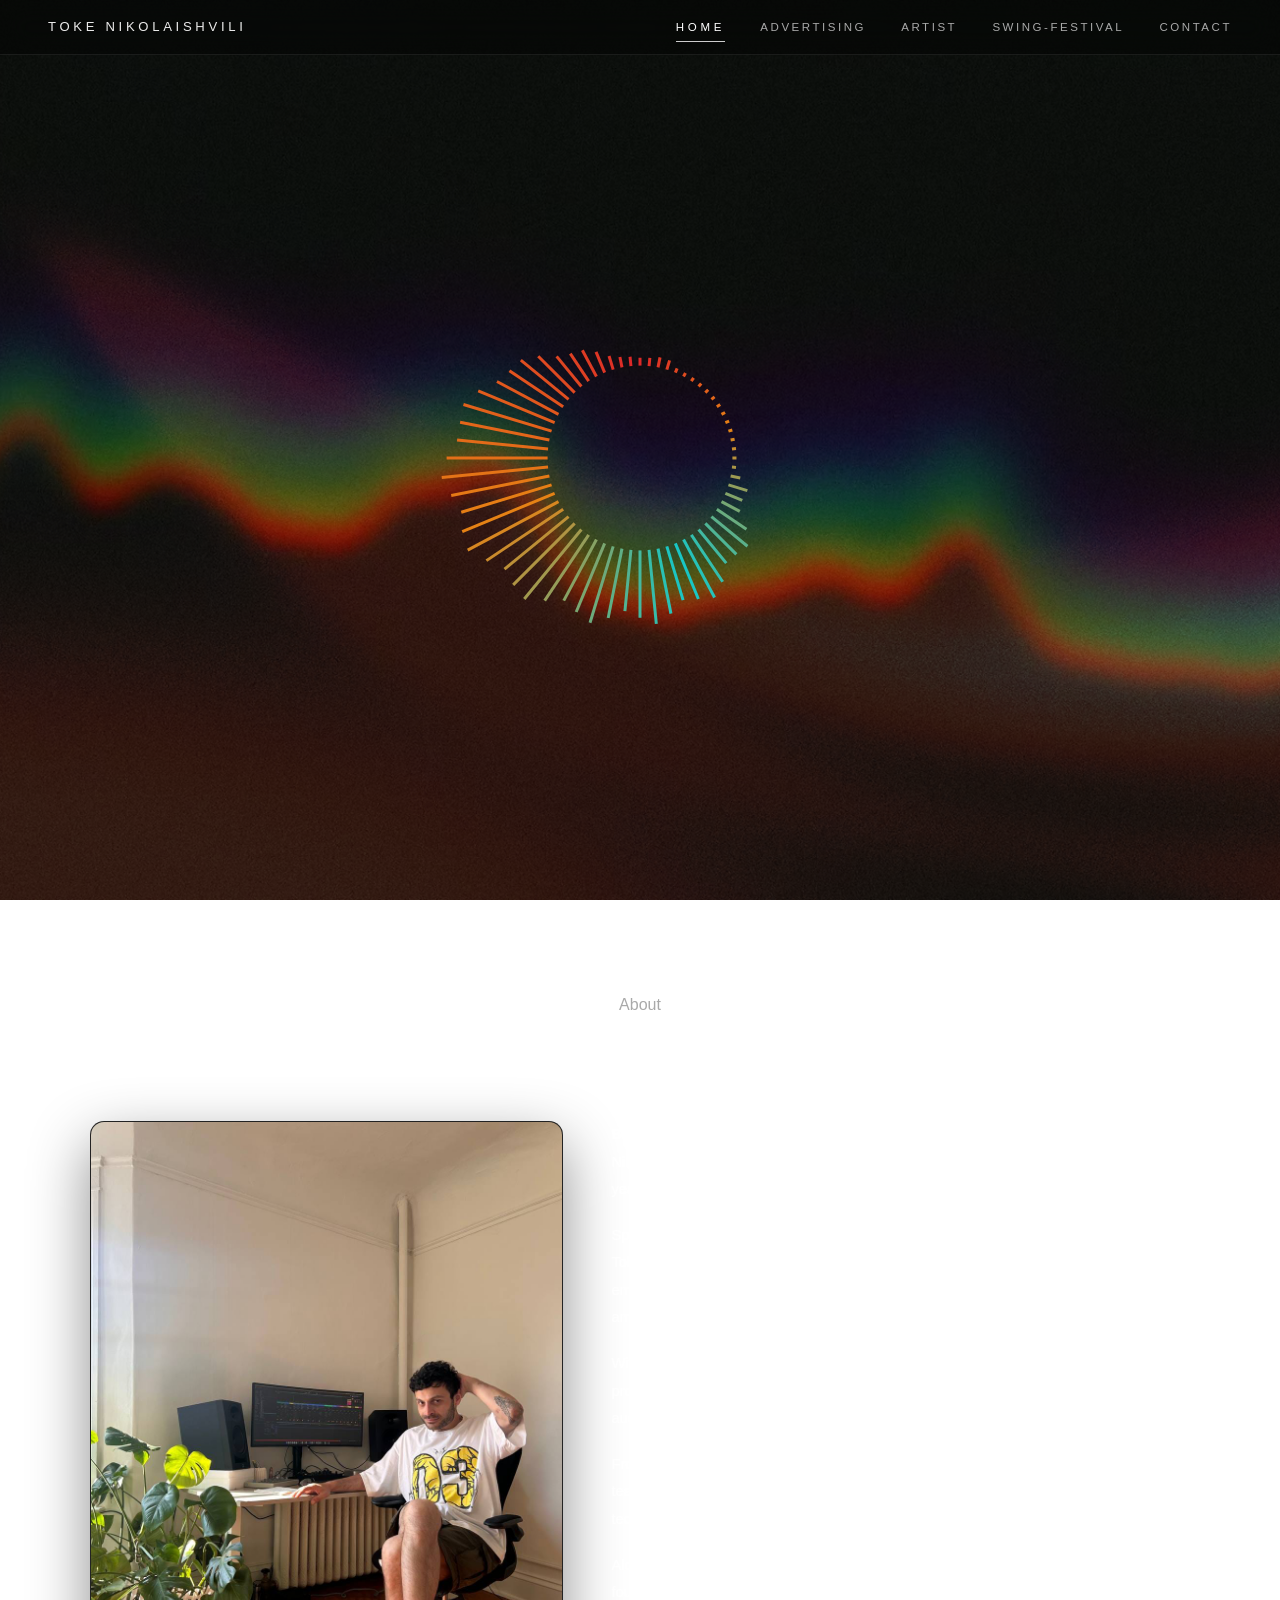
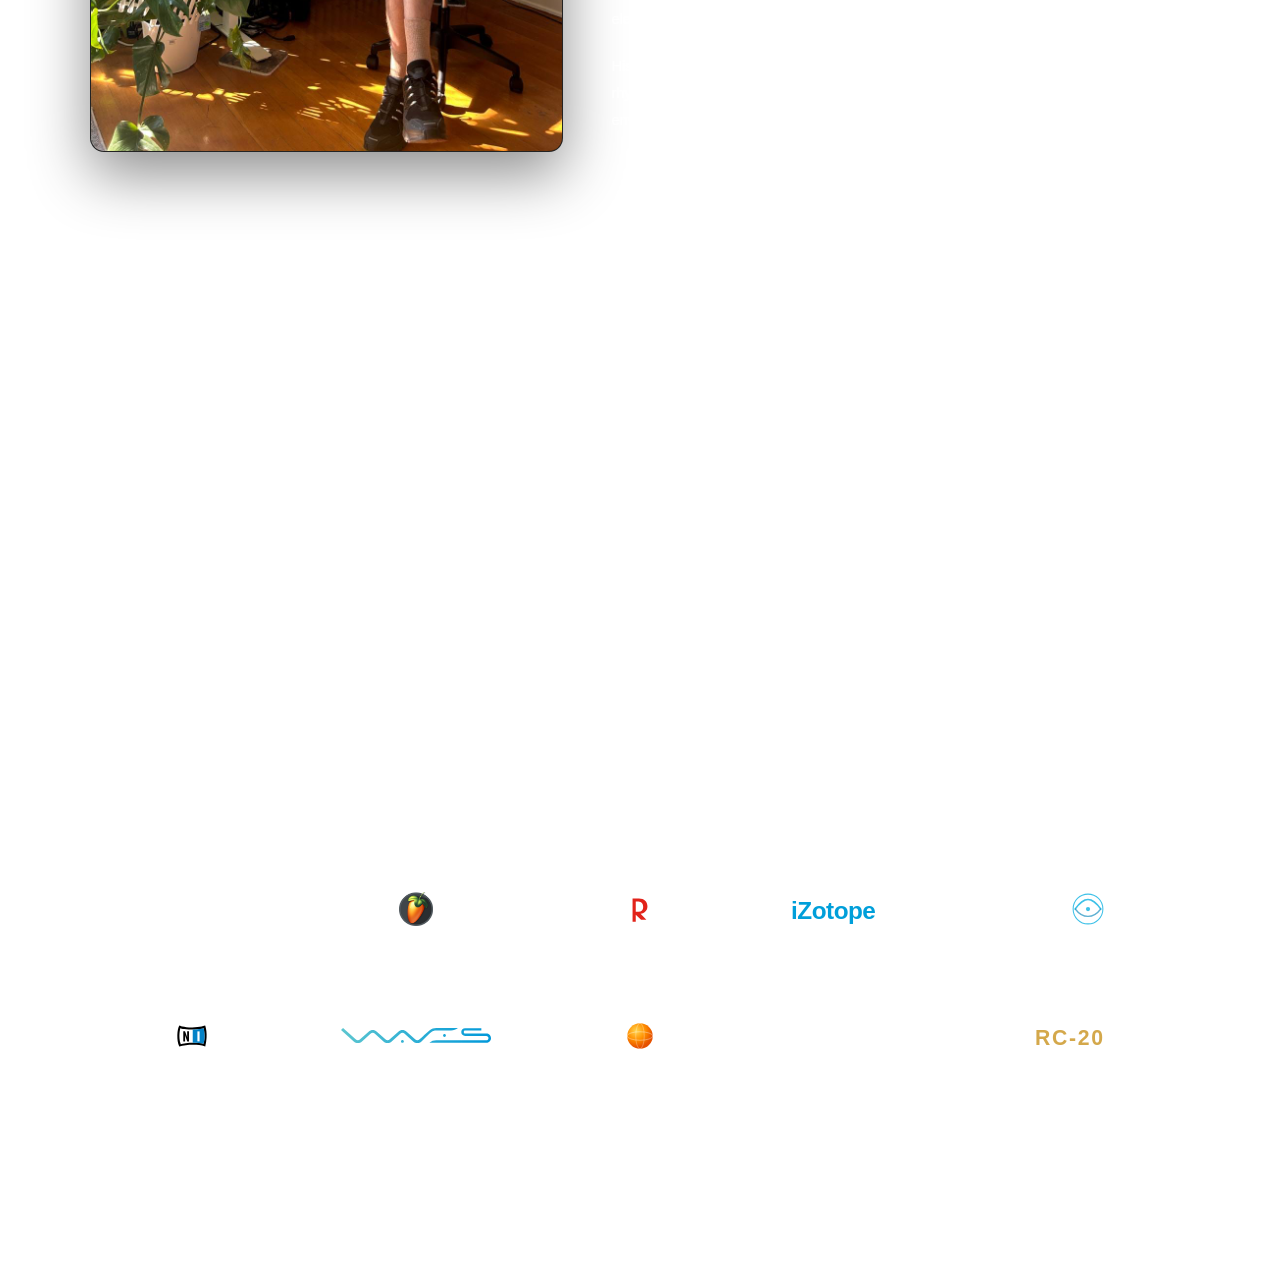
==== commit fc2f6a53: "Update About bio location from Vancouver to Montreal. Co-authored-by: Cursor <cursoragent@cursor.com" ====
--- a/index.html
+++ b/index.html
@@ -71,7 +71,7 @@
         </div>
         <div class="about-split__content">
           <div class="bio-text">
-            <p>Born in Tbilisi, Georgia and currently based in Vancouver, Canada, Tornike “Toke” Nikolaishvili is a sound designer, music producer, and audio engineer with more than 20 years of experience in music production, sound design, and audio engineering.</p>
+            <p>Born in Tbilisi, Georgia and currently based in Montreal, Canada, Tornike “Toke” Nikolaishvili is a sound designer, music producer, and audio engineer with more than 20 years of experience in music production, sound design, and audio engineering.</p>
             <p>Specializing in game audio, interactive sound design, and electronic music production, Toke creates immersive sound experiences that combine technical precision with emotional impact. His work includes sound effects, adaptive music loops, UI audio, ambient textures, transition effects, and slot-style game audio systems.</p>
             <p>With advanced expertise in Ableton Live, he has collaborated on freelance game audio projects with developers, artists, and designers to deliver polished, production-ready audio assets optimized for performance and gameplay integration.</p>
             <p>From 2019 to 2023, Toke worked as an Ableton Live mentor at 303Hz Academy in Tbilisi, teaching music production, sound design, workflow development, and creative audio techniques to emerging producers and artists.</p>
